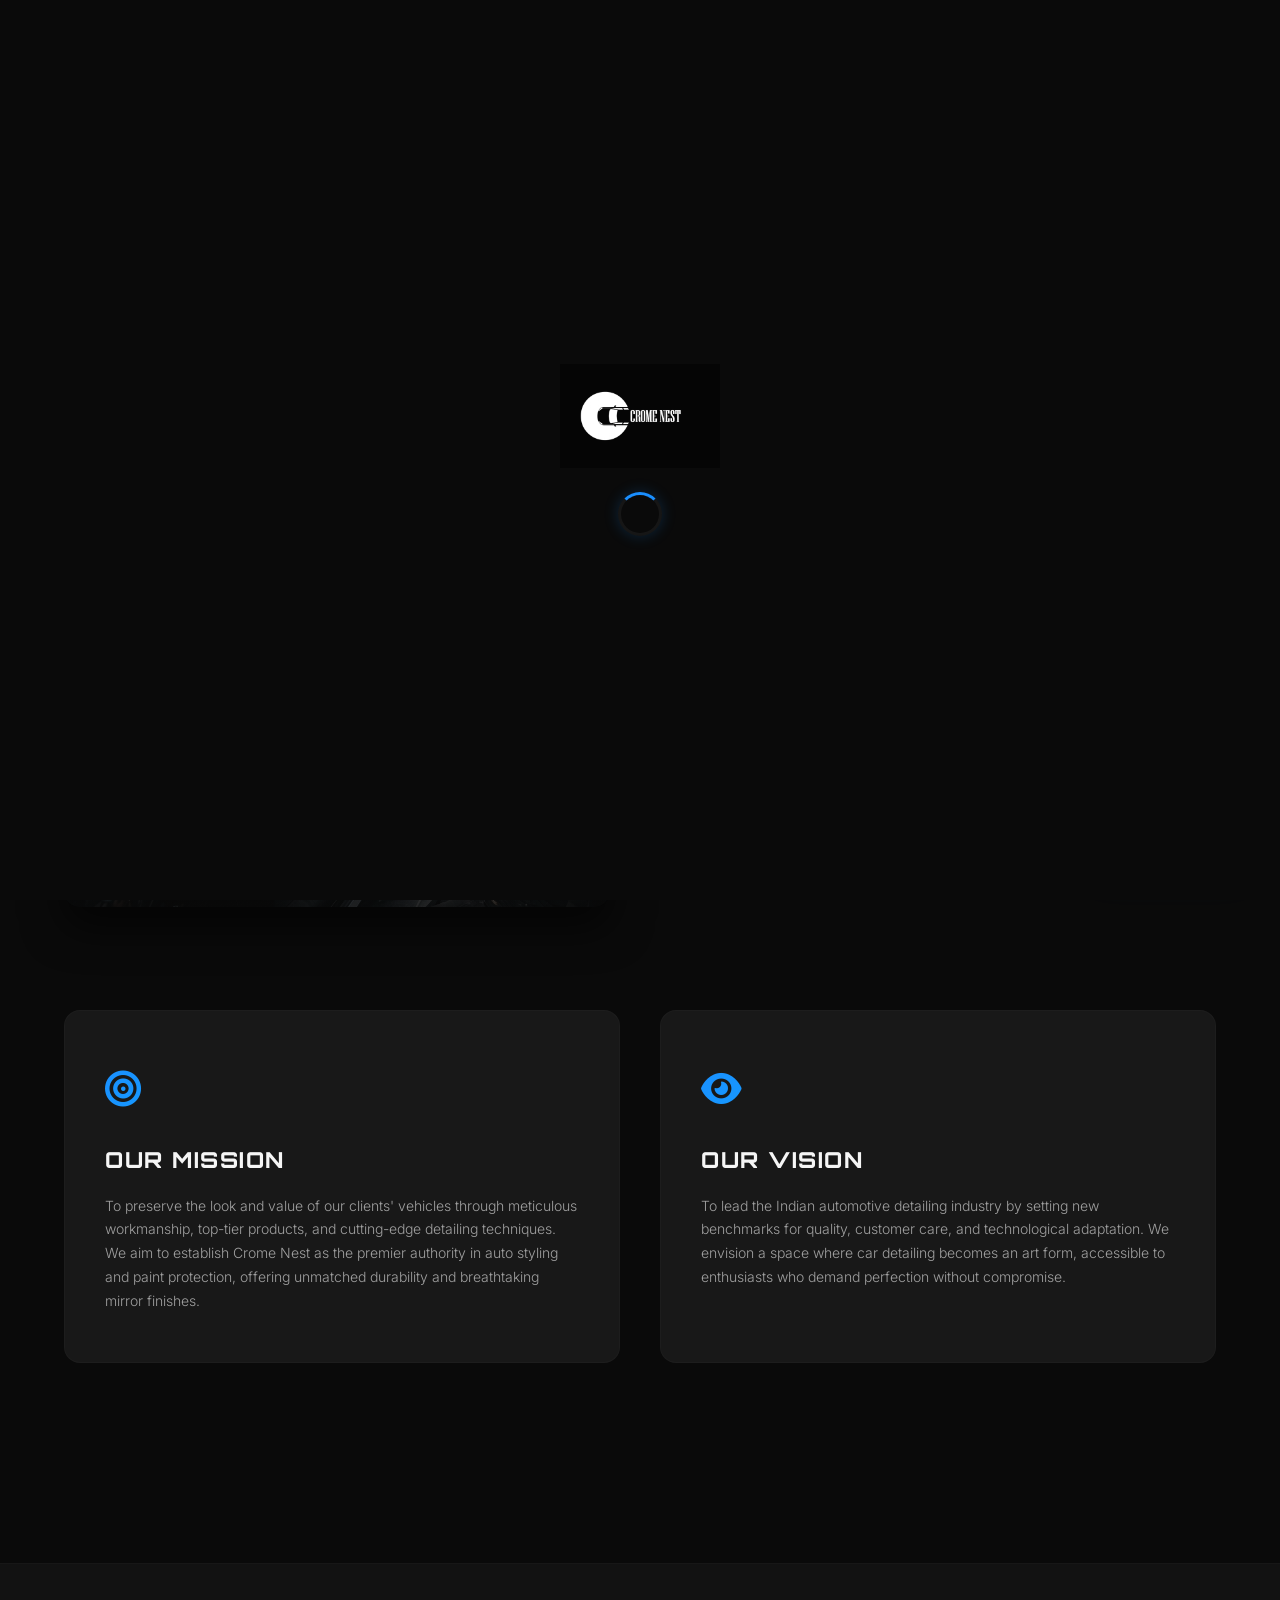
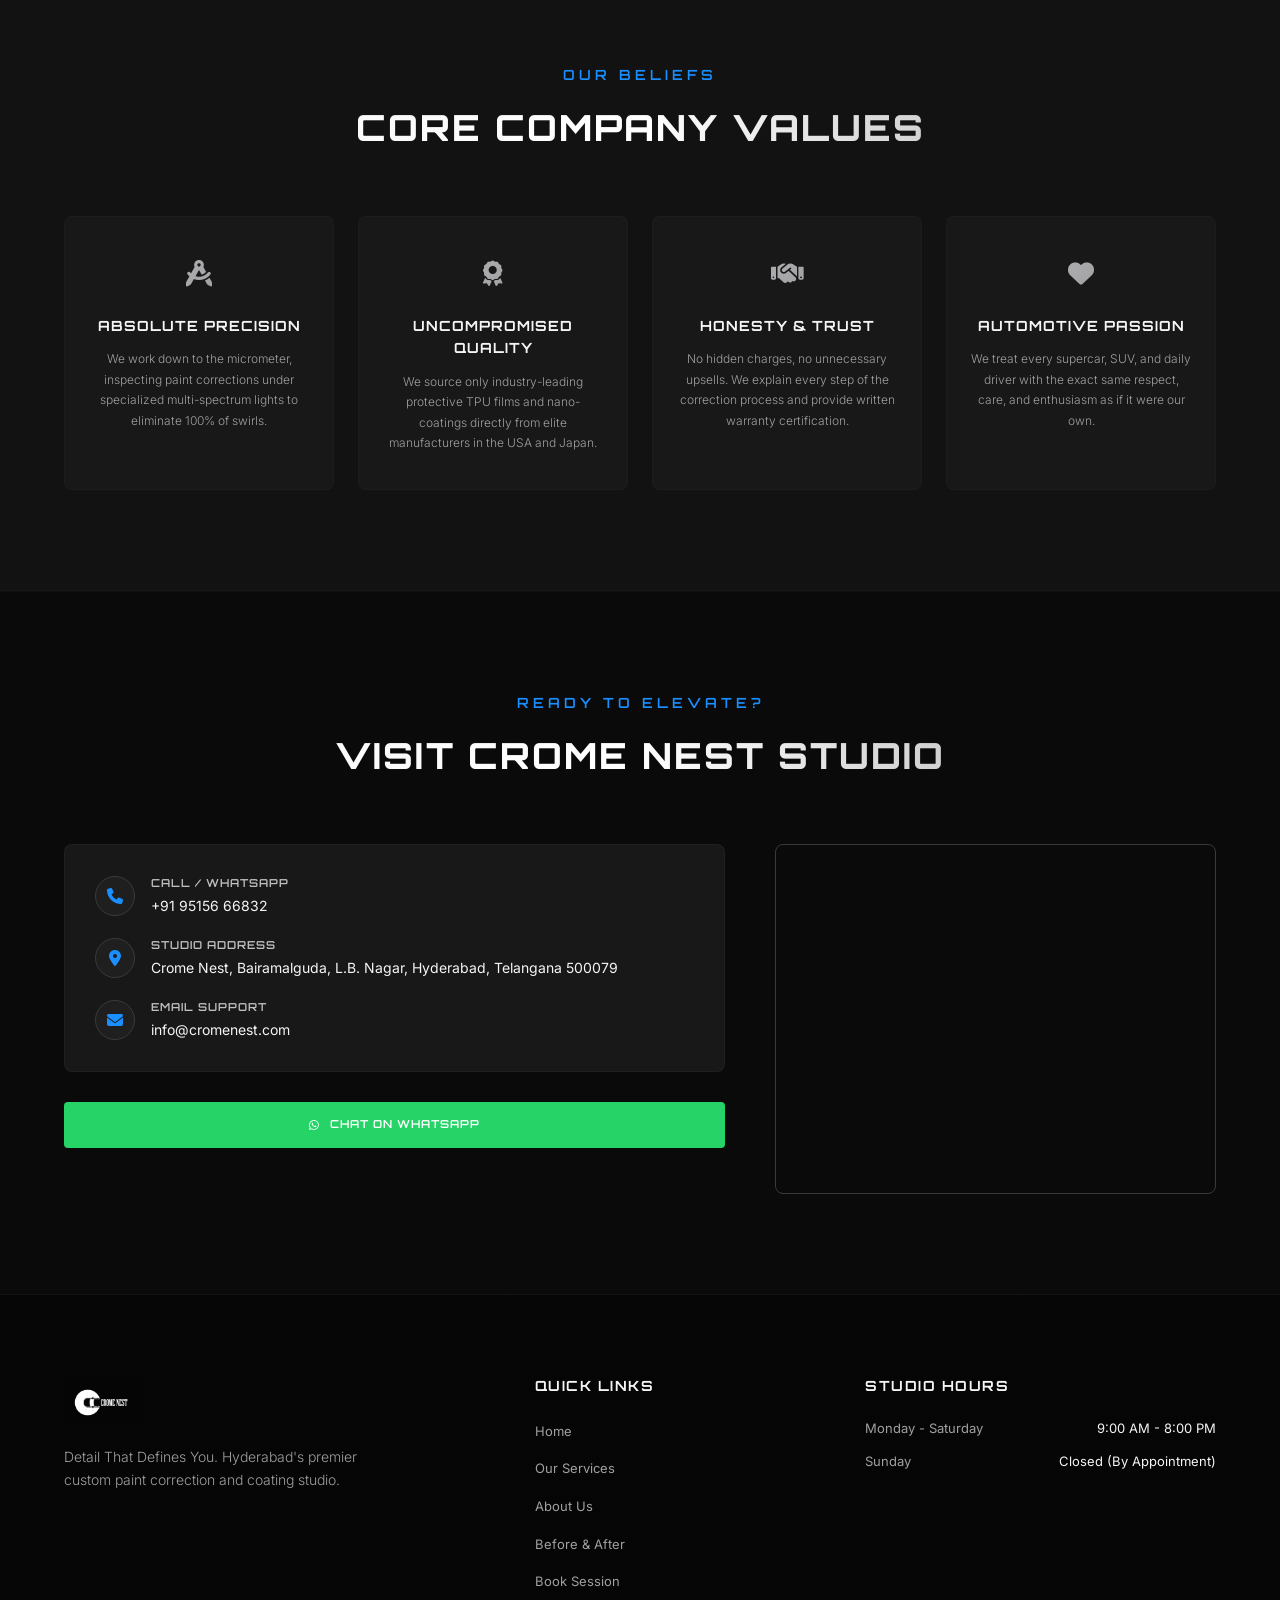
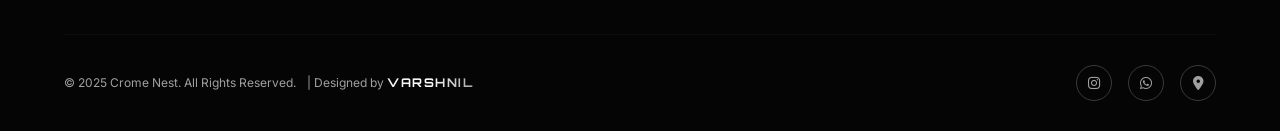
==== about.html @ 00850e5d "map: update studio address text and Google Maps embed iframe to Rams Foam Axe Auto Spa in L.B. Nagar" ====
<!DOCTYPE html>
<html lang="en">
<head>
    <meta charset="UTF-8">
    <meta name="viewport" content="width=device-width, initial-scale=1.0">
    <title>About Us | Crome Nest Hyderabad</title>
    <!-- Meta Description for SEO -->
    <meta name="description" content="Learn about Crome Nest, Hyderabad's premier luxury car detailing studio. Our mission, values, certified detailing team, and dedication to automotive care.">
    <meta name="keywords" content="about Crome Nest, luxury car detailing hyderabad, certified detailers, detailing studio hyderabad, mission and vision">
    <meta name="author" content="Crome Nest">
    
    <!-- FontAwesome for Premium Icons -->
    <link rel="stylesheet" href="https://cdnjs.cloudflare.com/ajax/libs/font-awesome/6.4.0/css/all.min.css">
    
    <!-- Stylesheet -->
    <link rel="stylesheet" href="style.css">
</head>
<body>

    <!-- --- PRELOADER --- -->
    <div id="preloader" role="status" aria-label="Loading Crome Nest Detailing">
        <div class="preloader-content">
            <img src="assets/logo.png" alt="Crome Nest Logo" class="preloader-logo">
            <div class="preloader-spinner"></div>
        </div>
    </div>

    <!-- --- STICKY HEADER / NAVBAR --- -->
    <header id="header" class="scrolled">
        <div class="container">
            <nav class="navbar" role="navigation" aria-label="Main Navigation">
                <a href="index.html" class="logo" id="logo-link">
                    <img src="assets/logo.png" alt="Crome Nest Premium Detailing Logo" class="logo-img">
                </a>
                
                <ul class="nav-links" id="nav-menu">
                    <li><a href="index.html">Home</a></li>
                    <li><a href="services.html">Services</a></li>
                    <li><a href="about.html" class="active">About Us</a></li>
                    <li><a href="index.html#transformations">Transformations</a></li>
                    <li><a href="index.html#contact">Contact</a></li>
                </ul>
                
                <div class="nav-cta">
                    <a href="index.html#contact" class="btn btn-primary" id="header-cta-btn">Book Now</a>
                </div>
                
                <button class="menu-btn" id="mobile-menu-btn" aria-label="Toggle Mobile Menu" aria-expanded="false">
                    <span></span>
                    <span></span>
                    <span></span>
                </button>
            </nav>
        </div>
    </header>

    <!-- --- SUBPAGE HERO --- -->
    <section class="subpage-hero" aria-label="About Us Header">
        <div class="container">
            <h1 class="section-title chrome-shimmer">About Crome Nest</h1>
            <div class="breadcrumb">
                <a href="index.html">Home</a>
                <span>/</span>
                <span>About Us</span>
            </div>
        </div>
    </section>

    <!-- --- DETAILED ABOUT SECTION --- -->
    <section class="about-detailed-section" aria-label="Company Background">
        <div class="container">
            
            <!-- Company Introduction -->
            <div class="why-us-grid" style="margin-bottom: 100px;">
                <div class="why-us-image-wrapper animate-element">
                    <div class="why-us-image" style="background-image: url('assets/why_us.png');"></div>
                </div>
                <div class="why-us-content animate-element delay-1">
                    <span class="section-subtitle">Who We Are</span>
                    <h2 class="chrome-shimmer" style="font-family: var(--font-heading); font-size: 28px; font-weight: 800; text-transform: uppercase; margin-bottom: 20px;">Redefining Automotive Shine</h2>
                    <p>Established in 2022 in Jubilee Hills, Hyderabad, Crome Nest was founded with a singular purpose: to bring world-class surface restoration and automotive protection to discerning car owners. We don't believe in standard commercial washing. For us, every vehicle represents a canvas that deserves precision correction, flawless finishes, and the absolute highest level of protection.</p>
                    <p>Whether you drive a daily luxury sedan, a high-torque performance sports car, or a classic utility truck, our certified detailers employ specialized tools, temperature-controlled clean rooms, and imported nano-compounds to elevate its aesthetics.</p>
                </div>
            </div>

            <!-- Mission & Vision -->
            <div class="about-mission-vision">
                <!-- Mission -->
                <div class="about-card animate-element">
                    <div class="about-card-icon"><i class="fa-solid fa-bullseye"></i></div>
                    <h3>Our Mission</h3>
                    <p>To preserve the look and value of our clients' vehicles through meticulous workmanship, top-tier products, and cutting-edge detailing techniques. We aim to establish Crome Nest as the premier authority in auto styling and paint protection, offering unmatched durability and breathtaking mirror finishes.</p>
                </div>

                <!-- Vision -->
                <div class="about-card animate-element delay-1">
                    <div class="about-card-icon"><i class="fa-solid fa-eye"></i></div>
                    <h3>Our Vision</h3>
                    <p>To lead the Indian automotive detailing industry by setting new benchmarks for quality, customer care, and technological adaptation. We envision a space where car detailing becomes an art form, accessible to enthusiasts who demand perfection without compromise.</p>
                </div>
            </div>

        </div>
    </section>

    <!-- --- COMPANY CORE VALUES --- -->
    <section class="about-values-section" aria-label="Our Core Values">
        <div class="container">
            <div class="section-title-wrapper animate-element">
                <span class="section-subtitle">Our Beliefs</span>
                <h2 class="section-title chrome-shimmer">Core Company Values</h2>
            </div>

            <div class="values-grid">
                <!-- Precision -->
                <div class="value-item animate-element">
                    <div class="value-icon"><i class="fa-solid fa-compass-drafting"></i></div>
                    <h4>Absolute Precision</h4>
                    <p>We work down to the micrometer, inspecting paint corrections under specialized multi-spectrum lights to eliminate 100% of swirls.</p>
                </div>

                <!-- Quality -->
                <div class="value-item animate-element delay-1">
                    <div class="value-icon"><i class="fa-solid fa-award"></i></div>
                    <h4>Uncompromised Quality</h4>
                    <p>We source only industry-leading protective TPU films and nano-coatings directly from elite manufacturers in the USA and Japan.</p>
                </div>

                <!-- Transparency -->
                <div class="value-item animate-element delay-2">
                    <div class="value-icon"><i class="fa-solid fa-handshake"></i></div>
                    <h4>Honesty & trust</h4>
                    <p>No hidden charges, no unnecessary upsells. We explain every step of the correction process and provide written warranty certification.</p>
                </div>

                <!-- Passion -->
                <div class="value-item animate-element delay-3">
                    <div class="value-icon"><i class="fa-solid fa-heart"></i></div>
                    <h4>Automotive Passion</h4>
                    <p>We treat every supercar, SUV, and daily driver with the exact same respect, care, and enthusiasm as if it were our own.</p>
                </div>
            </div>
        </div>
    </section>

    <!-- --- CONTACT / CTA SECTION --- -->
    <section class="contact" aria-label="Visit Our Studio" style="border-top: 1px solid rgba(255, 255, 255, 0.02);">
        <div class="container">
            <div class="section-title-wrapper animate-element">
                <span class="section-subtitle">Ready to Elevate?</span>
                <h2 class="section-title chrome-shimmer">Visit Crome Nest Studio</h2>
            </div>
            
            <div class="contact-grid">
                <!-- Contact Sidebar / Info -->
                <div class="contact-sidebar animate-element">
                    <div class="info-box">
                        <div class="info-item">
                            <div class="info-icon"><i class="fa-solid fa-phone"></i></div>
                            <div class="info-text">
                                <h5>Call / WhatsApp</h5>
                                <p><a href="tel:+919515666832">+91 95156 66832</a></p>
                            </div>
                        </div>
                        <div class="info-item">
                            <div class="info-icon"><i class="fa-solid fa-location-dot"></i></div>
                            <div class="info-text">
                                <h5>Studio Address</h5>
                                <p>Crome Nest, Bairamalguda, L.B. Nagar, Hyderabad, Telangana 500079</p>
                            </div>
                        </div>
                        <div class="info-item">
                            <div class="info-icon"><i class="fa-solid fa-envelope"></i></div>
                            <div class="info-text">
                                <h5>Email Support</h5>
                                <p><a href="mailto:info@cromenest.com">info@cromenest.com</a></p>
                            </div>
                        </div>
                    </div>
                    
                    <div class="social-cta-box">
                        <a href="https://wa.me/919515666832?text=Hi%20Crome%20Nest%2C%20I'd%20like%20to%20learn%20more%20about%20your%20services." target="_blank" class="social-cta-btn btn-whatsapp" id="whatsapp-btn-about">
                            <i class="fa-brands fa-whatsapp"></i> Chat on WhatsApp
                        </a>
                    </div>
                </div>

                <!-- Google Maps IFrame -->
                <div class="map-container animate-element delay-1" style="height: 350px;">
                    <!-- Embedded map centered on RAMS FOAM AXE AUTO SPA L.B. Nagar -->
                    <iframe 
                        src="https://www.google.com/maps/embed?pb=!1m18!1m12!1m3!1d3808.0062402120025!2d78.540291!3d17.3433738!2m3!1f0!2f0!3f0!3m2!1i1024!2i768!4f13.1!3m3!1m2!1s0x3bcb99d07e57f099%3A0x7124b84f3d2bf487!2sRAMS%20FOAM%20AXE%20AUTO%20SPA!5e0!3m2!1sen!2sin!4v1780948240000!5m2!1sen!2sin" 
                        allowfullscreen="" 
                        loading="lazy" 
                        referrerpolicy="no-referrer-when-downgrade"
                        title="Crome Nest Studio Map Location"
                        id="google-maps-embed-about"
                        style="width: 100%; height: 100%; border: none;">
                    </iframe>
                </div>
            </div>
        </div>
    </section>

    <!-- --- FOOTER --- -->
    <footer>
        <div class="container">
            <div class="footer-grid">
                <div class="footer-about animate-element">
                    <a href="index.html" class="logo">
                        <img src="assets/logo.png" alt="Crome Nest Logo" class="logo-img">
                    </a>
                    <p class="tagline">Detail That Defines You. Hyderabad's premier custom paint correction and coating studio.</p>
                </div>
                
                <div class="footer-links animate-element delay-1">
                    <h4>Quick Links</h4>
                    <ul>
                        <li><a href="index.html">Home</a></li>
                        <li><a href="services.html">Our Services</a></li>
                        <li><a href="about.html">About Us</a></li>
                        <li><a href="index.html#transformations">Before & After</a></li>
                        <li><a href="index.html#contact">Book Session</a></li>
                    </ul>
                </div>
                
                <div class="footer-hours animate-element delay-2">
                    <h4>Studio Hours</h4>
                    <ul>
                        <li>Monday - Saturday <span>9:00 AM - 8:00 PM</span></li>
                        <li>Sunday <span>Closed (By Appointment)</span></li>
                    </ul>
                </div>
            </div>
            
            <div class="footer-bottom">
                <p>&copy; 2025 Crome Nest. All Rights Reserved. <span class="designer-credit">| Designed by <span class="chrome-shimmer design-name">Varshnil</span></span></p>
                <div class="footer-socials">
                    <a href="https://www.instagram.com/cromenesthyd/" class="social-icon" aria-label="Follow us on Instagram" target="_blank"><i class="fa-brands fa-instagram"></i></a>
                    <a href="https://wa.me/919515666832" class="social-icon" aria-label="Message us on WhatsApp" target="_blank"><i class="fa-brands fa-whatsapp"></i></a>
                    <a href="https://maps.google.com" class="social-icon" aria-label="Find us on Google Maps" target="_blank"><i class="fa-solid fa-location-dot"></i></a>
                </div>
            </div>
        </div>
    </footer>

    <!-- --- FLOATING ACTION BUTTONS --- -->
    <div class="floating-actions" role="complementary" aria-label="Quick Contacts">
        <a href="https://www.instagram.com/cromenesthyd/" target="_blank" class="floating-action-btn floating-instagram" aria-label="Follow us on Instagram">
            <i class="fa-brands fa-instagram"></i>
        </a>
        <a href="https://wa.me/919515666832?text=Hi%20Crome%20Nest%2C%20I'd%20like%20to%20book%20a%20detailing%20session%20for%20my%20car." target="_blank" class="floating-action-btn floating-whatsapp" aria-label="Chat with us on WhatsApp">
            <i class="fa-brands fa-whatsapp"></i>
        </a>
        <a href="index.html#contact" class="floating-action-btn floating-book-now" aria-label="Book Detailing Session">
            <i class="fa-solid fa-calendar-check"></i> <span>Book Now</span>
        </a>
    </div>

    <!-- Script file -->
    <script src="main.js"></script>
</body>
</html>
---- style.css ----
@import url('https://fonts.googleapis.com/css2?family=Exo+2:ital,wght@0,300;0,400;0,600;0,800;1,400&family=Inter:wght@300;400;500;600;700&family=Orbitron:wght@400;600;800;900&display=swap');

/* --- DESIGN SYSTEM VARIABLES --- */
:root {
    --bg-primary: #0A0A0A;
    --bg-secondary: #121212;
    --bg-card: #181818;
    --bg-nav: rgba(10, 10, 10, 0.85);
    
    --chrome-light: #F5F5F5;
    --chrome-silver: #C0C0C0;
    --chrome-mid: #8E8E93;
    --chrome-dark: #3A3A3C;
    
    --accent-blue: #1A8FFF;
    --accent-blue-glow: rgba(26, 143, 255, 0.4);
    
    --text-primary: #F5F5F5;
    --text-secondary: #A0A0A0;
    --text-dark: #1A1A1A;
    
    --font-heading: 'Orbitron', 'Exo 2', sans-serif;
    --font-body: 'Inter', sans-serif;
    
    --transition-smooth: all 0.4s cubic-bezier(0.16, 1, 0.3, 1);
    --border-radius-sm: 4px;
    --border-radius-md: 8px;
    --border-radius-lg: 16px;
}

/* --- RESET & BASE STYLES --- */
* {
    margin: 0;
    padding: 0;
    box-sizing: border-box;
    scroll-behavior: smooth;
}

body {
    background-color: var(--bg-primary);
    color: var(--text-primary);
    font-family: var(--font-body);
    line-height: 1.6;
    overflow-x: hidden;
}

/* Custom Scrollbar */
::-webkit-scrollbar {
    width: 8px;
}
::-webkit-scrollbar-track {
    background: var(--bg-primary);
}
::-webkit-scrollbar-thumb {
    background: linear-gradient(180deg, var(--chrome-dark) 0%, var(--chrome-silver) 100%);
    border-radius: var(--border-radius-sm);
}
::-webkit-scrollbar-thumb:hover {
    background: var(--accent-blue);
}

a {
    text-decoration: none;
    color: inherit;
    transition: var(--transition-smooth);
}

ul {
    list-style: none;
}

img {
    max-width: 100%;
    height: auto;
    display: block;
}

/* --- UTILITIES & COMMON STYLES --- */
.container {
    width: 100%;
    max-width: 1200px;
    margin: 0 auto;
    padding: 0 24px;
}

section {
    padding: 100px 0;
    position: relative;
}

.section-title-wrapper {
    text-align: center;
    margin-bottom: 60px;
}

.section-subtitle {
    font-family: var(--font-heading);
    color: var(--accent-blue);
    text-transform: uppercase;
    font-size: 14px;
    letter-spacing: 4px;
    font-weight: 600;
    margin-bottom: 12px;
    display: block;
}

.section-title {
    font-family: var(--font-heading);
    font-size: 36px;
    font-weight: 800;
    letter-spacing: 2px;
    text-transform: uppercase;
}

/* Metallic Chrome Shimmer Effect */
.chrome-shimmer {
    background: linear-gradient(
        to right,
        #f5f5f5 0%,
        #ffffff 25%,
        #a6a6a6 50%,
        #ffffff 75%,
        #f5f5f5 100%
    );
    background-size: 200% auto;
    -webkit-background-clip: text;
    -webkit-text-fill-color: transparent;
    animation: shimmer 6s linear infinite;
}

@keyframes shimmer {
    0% { background-position: 0% center; }
    100% { background-position: 200% center; }
}

/* Button Component */
.btn {
    display: inline-flex;
    align-items: center;
    justify-content: center;
    padding: 14px 28px;
    font-family: var(--font-heading);
    font-size: 13px;
    font-weight: 600;
    letter-spacing: 2px;
    text-transform: uppercase;
    border-radius: var(--border-radius-sm);
    cursor: pointer;
    transition: var(--transition-smooth);
    position: relative;
    overflow: hidden;
}

.btn-primary {
    background: linear-gradient(135deg, #E8E8E8 0%, #C0C0C0 50%, #A3A3A3 100%);
    color: var(--text-dark);
    border: none;
    box-shadow: 0 4px 15px rgba(255, 255, 255, 0.1);
}

.btn-primary::before {
    content: '';
    position: absolute;
    top: 0;
    left: -100%;
    width: 100%;
    height: 100%;
    background: linear-gradient(90deg, transparent, rgba(255, 255, 255, 0.5), transparent);
    transition: 0.5s;
}

.btn-primary:hover::before {
    left: 100%;
}

.btn-primary:hover {
    background: linear-gradient(135deg, #ffffff 0%, #E8E8E8 50%, #C0C0C0 100%);
    box-shadow: 0 0 20px var(--accent-blue-glow);
    color: var(--text-dark);
    transform: translateY(-2px);
}

.btn-outline {
    background: transparent;
    color: var(--text-primary);
    border: 1px solid var(--chrome-silver);
}

.btn-outline:hover {
    border-color: var(--accent-blue);
    background: rgba(26, 143, 255, 0.05);
    box-shadow: 0 0 15px var(--accent-blue-glow);
    transform: translateY(-2px);
}

/* --- STICKY HEADER & NAVBAR --- */
header {
    position: fixed;
    top: 0;
    left: 0;
    width: 100%;
    z-index: 1000;
    transition: var(--transition-smooth);
    background: transparent;
    border-bottom: 1px solid transparent;
}

header.scrolled {
    background: var(--bg-nav);
    backdrop-filter: blur(10px);
    -webkit-backdrop-filter: blur(10px);
    border-bottom: 1px solid rgba(255, 255, 255, 0.05);
    padding: 10px 0;
}

.navbar {
    display: flex;
    justify-content: space-between;
    align-items: center;
    padding: 20px 0;
    transition: var(--transition-smooth);
}

header.scrolled .navbar {
    padding: 10px 0;
}

.logo {
    font-family: var(--font-heading);
    font-size: 24px;
    font-weight: 900;
    letter-spacing: 3px;
    display: flex;
    align-items: center;
    gap: 8px;
}

.logo i {
    font-size: 20px;
    background: linear-gradient(135deg, #E8E8E8 0%, #C0C0C0 100%);
    -webkit-background-clip: text;
    -webkit-text-fill-color: transparent;
}

.logo-img {
    height: 55px;
    width: auto;
    filter: invert(1); /* Invert black logo to white/silver */
    transition: var(--transition-smooth);
    display: inline-block;
    vertical-align: middle;
}

header.scrolled .logo-img {
    height: 44px; /* Slightly smaller when navigation bar is scrolled */
}

.logo:hover .logo-img {
    filter: invert(1) drop-shadow(0 0 10px rgba(26, 143, 255, 0.6));
}

.nav-links {
    display: flex;
    gap: 32px;
}

.nav-links a {
    font-family: var(--font-heading);
    font-size: 12px;
    font-weight: 600;
    letter-spacing: 1.5px;
    text-transform: uppercase;
    color: var(--text-secondary);
    position: relative;
    padding: 8px 0;
}

.nav-links a::after {
    content: '';
    position: absolute;
    bottom: 0;
    left: 0;
    width: 0;
    height: 1px;
    background-color: var(--accent-blue);
    transition: var(--transition-smooth);
}

.nav-links a:hover {
    color: var(--text-primary);
}

.nav-links a:hover::after,
.nav-links a.active::after {
    width: 100%;
}

.nav-links a.active {
    color: var(--text-primary);
}

.nav-cta .btn {
    padding: 10px 20px;
    font-size: 11px;
}

/* Hamburger menu */
.menu-btn {
    display: none;
    flex-direction: column;
    gap: 6px;
    cursor: pointer;
    background: none;
    border: none;
    z-index: 1001;
}

.menu-btn span {
    display: block;
    width: 25px;
    height: 2px;
    background-color: var(--text-primary);
    transition: var(--transition-smooth);
}

/* --- HERO SECTION --- */
.hero {
    height: 100vh;
    min-height: 700px;
    display: flex;
    align-items: center;
    position: relative;
    overflow: hidden;
    background: radial-gradient(circle at center, rgba(10,10,10,0.6) 0%, rgba(10,10,10,0.95) 100%);
}

.hero-background-image {
    position: absolute;
    top: 0;
    left: 0;
    width: 100%;
    height: 100%;
    background-image: url('assets/hero_bg.png');
    background-size: cover;
    background-position: center;
    background-attachment: fixed;
    z-index: -2;
    filter: brightness(0.35) contrast(1.15) blur(1px);
    transform: scale(1.05);
    animation: zoomOut 20s ease-out forwards;
}

@keyframes zoomOut {
    to { transform: scale(1); }
}

.hero-canvas {
    position: absolute;
    top: 0;
    left: 0;
    width: 100%;
    height: 100%;
    z-index: -1;
    pointer-events: none;
}

.hero-content {
    max-width: 800px;
    position: relative;
    z-index: 10;
}

.hero-badge {
    display: inline-flex;
    align-items: center;
    gap: 8px;
    background: rgba(255, 255, 255, 0.05);
    border: 1px solid rgba(255, 255, 255, 0.1);
    padding: 8px 16px;
    border-radius: 50px;
    font-family: var(--font-heading);
    font-size: 11px;
    font-weight: 600;
    letter-spacing: 2px;
    text-transform: uppercase;
    margin-bottom: 24px;
    color: var(--chrome-silver);
    backdrop-filter: blur(5px);
    -webkit-backdrop-filter: blur(5px);
}

.hero-badge i {
    color: var(--accent-blue);
}

.hero-title {
    font-family: var(--font-heading);
    font-size: 64px;
    font-weight: 900;
    line-height: 1.1;
    letter-spacing: 2px;
    text-transform: uppercase;
    margin-bottom: 24px;
}

.hero-subtitle {
    font-size: 18px;
    color: var(--text-secondary);
    margin-bottom: 40px;
    font-weight: 300;
    max-width: 600px;
}

.hero-actions {
    display: flex;
    gap: 16px;
}

/* --- STATS / TRUST BAR --- */
.stats-bar {
    background-color: #050505;
    border-top: 1px solid rgba(255, 255, 255, 0.03);
    border-bottom: 1px solid rgba(255, 255, 255, 0.03);
    padding: 30px 0;
}

.stats-grid {
    display: grid;
    grid-template-columns: repeat(4, 1fr);
    align-items: center;
}

.stat-item {
    text-align: center;
    position: relative;
}

.stat-item:not(:last-child)::after {
    content: '';
    position: absolute;
    right: 0;
    top: 15%;
    height: 70%;
    width: 1px;
    background: linear-gradient(to bottom, transparent, var(--chrome-dark), transparent);
}

.stat-value {
    font-family: var(--font-heading);
    font-size: 32px;
    font-weight: 800;
    color: var(--text-primary);
    margin-bottom: 4px;
    display: block;
}

.stat-value.chrome-shimmer {
    background-size: 100% auto;
}

.stat-label {
    font-family: var(--font-heading);
    font-size: 11px;
    color: var(--text-secondary);
    text-transform: uppercase;
    letter-spacing: 1.5px;
}

/* --- BRANDS & PARTNERS SECTION --- */
.brands-section {
    background-color: #080808;
    padding: 60px 0;
    border-top: 1px solid rgba(255, 255, 255, 0.02);
    border-bottom: 1px solid rgba(255, 255, 255, 0.02);
    overflow: hidden;
}

.brands-wrapper {
    margin-bottom: 40px;
    text-align: center;
}

.brands-wrapper:last-child {
    margin-bottom: 0;
}

.brands-wrapper .section-subtitle {
    margin-bottom: 8px;
    letter-spacing: 3px;
    font-size: 11px;
}

.brands-title {
    font-family: var(--font-heading);
    font-size: 14px;
    font-weight: 600;
    letter-spacing: 2px;
    text-transform: uppercase;
    color: var(--chrome-silver);
    margin-bottom: 24px;
    opacity: 0.8;
}

.marquee-container {
    width: 100%;
    overflow: hidden;
    position: relative;
    display: flex;
}

.marquee-container::before,
.marquee-container::after {
    content: '';
    position: absolute;
    top: 0;
    width: 100px;
    height: 100%;
    z-index: 2;
    pointer-events: none;
}

.marquee-container::before {
    left: 0;
    background: linear-gradient(to right, #080808, transparent);
}

.marquee-container::after {
    right: 0;
    background: linear-gradient(to left, #080808, transparent);
}

.marquee-content {
    display: flex;
    gap: 60px;
    width: max-content;
    animation: marquee 25s linear infinite;
}

.marquee-reverse {
    animation: marquee-reverse 25s linear infinite;
}

.brand-logo {
    flex-shrink: 0;
    display: flex;
    align-items: center;
    justify-content: center;
    min-width: 180px;
}

.brand-name {
    font-family: var(--font-heading);
    font-size: 18px;
    font-weight: 900;
    letter-spacing: 3px;
    color: var(--chrome-mid);
    opacity: 0.35;
    transition: var(--transition-smooth);
    cursor: default;
}

.brand-logo:hover .brand-name {
    opacity: 1;
    color: var(--chrome-light);
    text-shadow: 0 0 10px rgba(255, 255, 255, 0.2);
}

.partner-name {
    font-family: var(--font-heading);
    font-size: 18px;
    font-weight: 800;
    letter-spacing: 2px;
    color: var(--chrome-mid);
    opacity: 0.35;
    transition: var(--transition-smooth);
    cursor: default;
}

.brand-logo:hover .partner-name {
    opacity: 1;
}

.partner-name.xpel:hover {
    color: #FFF;
    font-style: italic;
    text-shadow: 0 0 10px rgba(255, 255, 255, 0.3);
}

.partner-name.gtechniq:hover {
    color: #E60012;
    text-shadow: 0 0 10px rgba(230, 0, 18, 0.3);
}

.partner-name.rupes:hover {
    color: #007CC3;
    text-shadow: 0 0 10px rgba(0, 124, 195, 0.3);
}

.partner-name.carpro:hover {
    color: #00C6FF;
    text-shadow: 0 0 10px rgba(0, 198, 255, 0.3);
}

.partner-name.meguiars:hover {
    color: #FFCC00;
    text-shadow: 0 0 10px rgba(255, 204, 0, 0.3);
}

.partner-name.kochchemie:hover {
    color: #E8E8E8;
    text-shadow: 0 0 10px rgba(255, 255, 255, 0.2);
}

@keyframes marquee {
    0% { transform: translateX(0); }
    100% { transform: translateX(-50%); }
}

@keyframes marquee-reverse {
    0% { transform: translateX(-50%); }
    100% { transform: translateX(0); }
}

/* --- SERVICES SECTION --- */
.services {
    background-color: var(--bg-primary);
}

.services-grid {
    display: grid;
    grid-template-columns: repeat(3, 1fr);
    gap: 30px;
}

.service-card {
    background: var(--bg-card);
    border: 1px solid rgba(255, 255, 255, 0.03);
    border-radius: var(--border-radius-md);
    padding: 40px 30px;
    transition: var(--transition-smooth);
    display: flex;
    flex-direction: column;
    position: relative;
    overflow: hidden;
}

.service-card-bg {
    position: absolute;
    top: 0;
    left: 0;
    width: 100%;
    height: 100%;
    background-size: cover;
    background-position: center;
    opacity: 0.03;
    z-index: 1;
    transition: var(--transition-smooth);
    filter: grayscale(1);
}

.service-card:hover .service-card-bg {
    opacity: 0.15;
    transform: scale(1.08);
}

.service-icon {
    font-size: 36px;
    margin-bottom: 24px;
    background: linear-gradient(135deg, var(--chrome-silver) 0%, var(--chrome-mid) 100%);
    -webkit-background-clip: text;
    -webkit-text-fill-color: transparent;
    transition: var(--transition-smooth);
    z-index: 2;
}

.service-card:hover .service-icon {
    background: linear-gradient(135deg, var(--accent-blue) 0%, #00C6FF 100%);
    -webkit-background-clip: text;
    -webkit-text-fill-color: transparent;
    transform: scale(1.1);
}

.service-title {
    font-family: var(--font-heading);
    font-size: 20px;
    font-weight: 700;
    margin-bottom: 16px;
    text-transform: uppercase;
    letter-spacing: 1px;
    z-index: 2;
}

.service-desc {
    color: var(--text-secondary);
    font-size: 14px;
    font-weight: 300;
    margin-bottom: 24px;
    flex-grow: 1;
    z-index: 2;
}

.service-link {
    font-family: var(--font-heading);
    font-size: 11px;
    text-transform: uppercase;
    letter-spacing: 2px;
    color: var(--chrome-silver);
    display: inline-flex;
    align-items: center;
    gap: 8px;
    font-weight: 600;
    z-index: 2;
}

.service-link i {
    font-size: 10px;
    transition: var(--transition-smooth);
}

.service-card:hover {
    transform: translateY(-5px);
    border-color: rgba(26, 143, 255, 0.4);
    box-shadow: 0 10px 30px rgba(0, 0, 0, 0.5), 0 0 20px rgba(26, 143, 255, 0.15);
}

.service-card:hover .service-link {
    color: var(--accent-blue);
}

.service-card:hover .service-link i {
    transform: translateX(4px);
}

/* --- WHY CHOOSE US --- */
.why-us {
    background-color: var(--bg-secondary);
}

.why-us-grid {
    display: grid;
    grid-template-columns: repeat(2, 1fr);
    gap: 60px;
    align-items: center;
}

.why-us-image-wrapper {
    position: relative;
    border-radius: var(--border-radius-lg);
    overflow: hidden;
    box-shadow: 0 20px 40px rgba(0, 0, 0, 0.6);
}

.why-us-image-wrapper::before {
    content: '';
    position: absolute;
    top: 0;
    left: 0;
    width: 100%;
    height: 100%;
    background: linear-gradient(to bottom, transparent, rgba(10, 10, 10, 0.8));
    z-index: 1;
}

.why-us-image {
    transition: var(--transition-smooth);
    background-image: url('assets/why_us.png');
    background-size: cover;
    background-position: center;
    aspect-ratio: 4/3;
    width: 100%;
}

.why-us-image-wrapper:hover .why-us-image {
    transform: scale(1.03);
}

.why-us-content h3 {
    font-family: var(--font-heading);
    font-size: 28px;
    font-weight: 800;
    text-transform: uppercase;
    letter-spacing: 1px;
    margin-bottom: 24px;
}

.why-us-content p {
    color: var(--text-secondary);
    margin-bottom: 30px;
}

.why-us-list {
    display: flex;
    flex-direction: column;
    gap: 20px;
}

.why-us-item {
    display: flex;
    align-items: flex-start;
    gap: 16px;
}

.why-us-icon {
    width: 24px;
    height: 24px;
    background: linear-gradient(135deg, #E8E8E8 0%, #C0C0C0 100%);
    border-radius: 50%;
    display: flex;
    align-items: center;
    justify-content: center;
    color: var(--bg-primary);
    font-size: 11px;
    font-weight: bold;
    flex-shrink: 0;
    margin-top: 3px;
    box-shadow: 0 0 10px rgba(255, 255, 255, 0.1);
}

.why-us-text h4 {
    font-family: var(--font-heading);
    font-size: 15px;
    font-weight: 700;
    text-transform: uppercase;
    letter-spacing: 1px;
    margin-bottom: 4px;
    color: var(--text-primary);
}

.why-us-text p {
    font-size: 14px;
    color: var(--text-secondary);
    margin-bottom: 0;
}

/* --- TRANSFORMATIONS (BEFORE / AFTER) --- */
.transformations {
    background-color: var(--bg-primary);
}

.slider-container {
    width: 100%;
    max-width: 900px;
    margin: 0 auto;
    aspect-ratio: 16/9;
    position: relative;
    overflow: hidden;
    border-radius: var(--border-radius-lg);
    box-shadow: 0 20px 50px rgba(0,0,0,0.8), 0 0 30px rgba(255, 255, 255, 0.02);
    border: 1px solid rgba(255, 255, 255, 0.05);
}

.slider-image {
    position: absolute;
    top: 0;
    left: 0;
    width: 100%;
    height: 100%;
    object-fit: cover;
    pointer-events: none;
}

.image-before {
    z-index: 1;
}

.image-after {
    z-index: 2;
    clip-path: polygon(0 0, 50% 0, 50% 100%, 0 100%);
}

.slider-bar {
    position: absolute;
    top: 0;
    bottom: 0;
    left: 50%;
    width: 3px;
    background: linear-gradient(180deg, #E8E8E8 0%, #C0C0C0 100%);
    box-shadow: 0 0 10px rgba(0, 0, 0, 0.5), 0 0 8px var(--accent-blue);
    z-index: 3;
    cursor: ew-resize;
    transform: translateX(-50%);
}

.slider-button {
    position: absolute;
    top: 50%;
    left: 50%;
    width: 44px;
    height: 44px;
    background: linear-gradient(135deg, #ffffff 0%, #C0C0C0 100%);
    border: 3px solid #0A0A0A;
    border-radius: 50%;
    transform: translate(-50%, -50%);
    display: flex;
    justify-content: space-between;
    align-items: center;
    padding: 0 8px;
    color: var(--bg-primary);
    font-size: 12px;
    cursor: ew-resize;
    box-shadow: 0 0 15px rgba(0,0,0,0.5);
    transition: transform 0.1s ease-out;
}

.slider-bar:hover .slider-button,
.slider-container:hover .slider-button {
    transform: translate(-50%, -50%) scale(1.1);
    box-shadow: 0 0 20px rgba(26, 143, 255, 0.4);
}

.slider-label {
    position: absolute;
    bottom: 20px;
    padding: 6px 12px;
    font-family: var(--font-heading);
    font-size: 11px;
    font-weight: 600;
    letter-spacing: 1.5px;
    text-transform: uppercase;
    background: rgba(10, 10, 10, 0.7);
    border: 1px solid rgba(255, 255, 255, 0.1);
    backdrop-filter: blur(5px);
    -webkit-backdrop-filter: blur(5px);
    z-index: 3;
    pointer-events: none;
}

.label-before {
    left: 20px;
    color: #FF6B6B;
}

.label-after {
    right: 20px;
    color: var(--accent-blue);
}

/* Range input cover (invisible overlay to handle mouse/touch interactions cleanly) */
.slider-input {
    position: absolute;
    top: 0;
    left: 0;
    width: 100%;
    height: 100%;
    opacity: 0;
    z-index: 4;
    cursor: ew-resize;
}

/* --- TESTIMONIALS SECTION --- */
.testimonials {
    background-color: var(--bg-secondary);
}

.testimonials-grid {
    display: grid;
    grid-template-columns: repeat(3, 1fr);
    gap: 30px;
}

.testimonial-card {
    background: var(--bg-card);
    border: 1px solid rgba(255, 255, 255, 0.02);
    border-radius: var(--border-radius-md);
    padding: 40px 30px;
    transition: var(--transition-smooth);
    position: relative;
}

.testimonial-card:hover {
    border-color: rgba(255, 255, 255, 0.1);
    transform: translateY(-5px);
    box-shadow: 0 15px 30px rgba(0, 0, 0, 0.4);
}

.testimonial-stars {
    color: #FFD700;
    margin-bottom: 20px;
    font-size: 14px;
}

.testimonial-text {
    color: var(--text-secondary);
    font-size: 14px;
    line-height: 1.7;
    margin-bottom: 30px;
    font-style: italic;
    position: relative;
}

.testimonial-text::before {
    content: '"';
    position: absolute;
    top: -20px;
    left: -10px;
    font-size: 60px;
    font-family: serif;
    color: rgba(255, 255, 255, 0.05);
}

.testimonial-author {
    display: flex;
    align-items: center;
    gap: 16px;
}

.author-avatar {
    width: 50px;
    height: 50px;
    border-radius: 50%;
    background: linear-gradient(135deg, var(--chrome-silver) 0%, var(--chrome-dark) 100%);
    display: flex;
    align-items: center;
    justify-content: center;
    font-family: var(--font-heading);
    color: var(--text-primary);
    font-weight: 700;
    box-shadow: 0 0 10px rgba(0,0,0,0.3);
}

.author-info h4 {
    font-family: var(--font-heading);
    font-size: 13px;
    font-weight: 700;
    letter-spacing: 1px;
    text-transform: uppercase;
    color: var(--text-primary);
    margin-bottom: 2px;
}

.author-info span {
    font-size: 11px;
    color: var(--accent-blue);
    text-transform: uppercase;
    letter-spacing: 1px;
}

/* --- BOOKING & CONTACT --- */
.contact {
    background-color: var(--bg-primary);
}

.contact-grid {
    display: grid;
    grid-template-columns: 1.2fr 0.8fr;
    gap: 50px;
}

/* Booking Form */
.booking-card {
    background: var(--bg-card);
    border: 1px solid rgba(255, 255, 255, 0.03);
    border-radius: var(--border-radius-lg);
    padding: 40px;
    box-shadow: 0 15px 30px rgba(0, 0, 0, 0.4);
}

.booking-card h3 {
    font-family: var(--font-heading);
    font-size: 22px;
    font-weight: 700;
    text-transform: uppercase;
    letter-spacing: 1px;
    margin-bottom: 30px;
}

.form-grid {
    display: grid;
    grid-template-columns: repeat(2, 1fr);
    gap: 24px;
    margin-bottom: 30px;
}

.form-group {
    display: flex;
    flex-direction: column;
    gap: 8px;
}

.form-group.full-width {
    grid-column: span 2;
}

.form-group label {
    font-family: var(--font-heading);
    font-size: 11px;
    font-weight: 600;
    letter-spacing: 1px;
    text-transform: uppercase;
    color: var(--chrome-silver);
}

.form-group input,
.form-group select {
    background: #0D0D0D;
    border: 1px solid var(--chrome-dark);
    padding: 14px 16px;
    font-family: var(--font-body);
    font-size: 14px;
    color: var(--text-primary);
    border-radius: var(--border-radius-sm);
    outline: none;
    transition: var(--transition-smooth);
}

.form-group input:focus,
.form-group select:focus {
    border-color: var(--accent-blue);
    box-shadow: 0 0 10px rgba(26, 143, 255, 0.15);
}

/* Custom styling for select option dropdown */
.form-group select option {
    background: var(--bg-card);
    color: var(--text-primary);
}

.booking-card .btn {
    width: 100%;
}

/* Contact Info & Map */
.contact-sidebar {
    display: flex;
    flex-direction: column;
    gap: 30px;
}

.info-box {
    background: var(--bg-card);
    border: 1px solid rgba(255, 255, 255, 0.03);
    border-radius: var(--border-radius-md);
    padding: 30px;
    display: flex;
    flex-direction: column;
    gap: 20px;
}

.info-item {
    display: flex;
    align-items: center;
    gap: 16px;
}

.info-icon {
    width: 40px;
    height: 40px;
    background: rgba(255,255,255,0.03);
    border: 1px solid var(--chrome-dark);
    border-radius: 50%;
    display: flex;
    align-items: center;
    justify-content: center;
    color: var(--accent-blue);
    font-size: 16px;
    flex-shrink: 0;
}

.info-text h5 {
    font-family: var(--font-heading);
    font-size: 11px;
    font-weight: 600;
    text-transform: uppercase;
    letter-spacing: 1px;
    color: var(--chrome-silver);
    margin-bottom: 2px;
}

.info-text p,
.info-text a {
    font-size: 14px;
    color: var(--text-primary);
}

.info-text a:hover {
    color: var(--accent-blue);
}

.map-container {
    border-radius: var(--border-radius-md);
    overflow: hidden;
    height: 250px;
    border: 1px solid var(--chrome-dark);
}

.map-container iframe {
    width: 100%;
    height: 100%;
    border: none;
    filter: invert(90%) hue-rotate(180deg) brightness(95%) contrast(90%);
}

.social-cta-box {
    display: flex;
    gap: 16px;
}

.social-cta-btn {
    flex: 1;
    display: inline-flex;
    align-items: center;
    justify-content: center;
    gap: 10px;
    padding: 14px;
    border-radius: var(--border-radius-sm);
    font-family: var(--font-heading);
    font-size: 11px;
    font-weight: 600;
    text-transform: uppercase;
    letter-spacing: 1px;
    transition: var(--transition-smooth);
}

.btn-whatsapp {
    background: #25D366;
    color: #FFF;
}

.btn-whatsapp:hover {
    background: #20BA5A;
    box-shadow: 0 0 15px rgba(37, 211, 102, 0.4);
    transform: translateY(-2px);
}

.btn-instagram {
    background: linear-gradient(45deg, #F09433 0%, #E6683C 25%, #DC2743 50%, #CC2366 75%, #BC1888 100%);
    color: #FFF;
}

.btn-instagram:hover {
    box-shadow: 0 0 15px rgba(220, 39, 67, 0.4);
    transform: translateY(-2px);
}

/* --- FOOTER --- */
footer {
    position: relative;
    background-image: url('assets/ceramic_coating.png');
    background-size: cover;
    background-position: center;
    background-attachment: fixed;
    border-top: 1px solid rgba(255, 255, 255, 0.03);
    padding: 80px 0 30px 0;
    z-index: 1;
}

footer::before {
    content: '';
    position: absolute;
    top: 0;
    left: 0;
    width: 100%;
    height: 100%;
    background: linear-gradient(to bottom, rgba(5, 5, 5, 0.92) 0%, rgba(5, 5, 5, 0.98) 100%);
    z-index: -1;
}

.footer-grid {
    display: grid;
    grid-template-columns: 1.2fr 0.8fr 1fr;
    gap: 50px;
    margin-bottom: 40px;
}

.footer-about .tagline {
    color: var(--text-secondary);
    font-size: 14px;
    font-weight: 300;
    margin-top: 16px;
    max-width: 300px;
}

.footer-links h4,
.footer-hours h4 {
    font-family: var(--font-heading);
    font-size: 14px;
    font-weight: 700;
    text-transform: uppercase;
    letter-spacing: 1.5px;
    margin-bottom: 20px;
    color: var(--text-primary);
}

.footer-links ul {
    display: flex;
    flex-direction: column;
    gap: 12px;
}

.footer-links a {
    font-size: 13px;
    color: var(--text-secondary);
}

.footer-links a:hover {
    color: var(--text-primary);
    padding-left: 4px;
}

.footer-hours ul {
    display: flex;
    flex-direction: column;
    gap: 12px;
}

.footer-hours li {
    font-size: 13px;
    color: var(--text-secondary);
    display: flex;
    justify-content: space-between;
}

.footer-hours span {
    color: var(--text-primary);
}

.footer-bottom {
    border-top: 1px solid rgba(255, 255, 255, 0.03);
    padding-top: 30px;
    display: flex;
    justify-content: space-between;
    align-items: center;
}

.footer-bottom p {
    font-size: 12px;
    color: var(--text-secondary);
}

.designer-credit {
    color: var(--text-secondary);
    margin-left: 8px;
    font-size: 12px;
}

.designer-credit .design-name {
    font-family: var(--font-heading);
    font-weight: 700;
    letter-spacing: 1.5px;
    text-transform: uppercase;
}

.footer-socials {
    display: flex;
    gap: 16px;
}

.social-icon {
    width: 36px;
    height: 36px;
    border-radius: 50%;
    border: 1px solid var(--chrome-dark);
    display: flex;
    align-items: center;
    justify-content: center;
    color: var(--text-secondary);
    font-size: 14px;
    transition: var(--transition-smooth);
}

.social-icon:hover {
    color: var(--text-primary);
    border-color: var(--chrome-silver);
    box-shadow: 0 0 10px rgba(255,255,255,0.1);
    transform: translateY(-2px);
}

/* --- TOAST NOTIFICATION --- */
.toast {
    position: fixed;
    bottom: 30px;
    right: 30px;
    background: var(--bg-card);
    border: 1px solid var(--accent-blue);
    padding: 16px 24px;
    border-radius: var(--border-radius-md);
    box-shadow: 0 10px 30px rgba(0,0,0,0.5), 0 0 20px rgba(26,143,255,0.1);
    display: flex;
    align-items: center;
    gap: 16px;
    z-index: 2000;
    transform: translateY(100px);
    opacity: 0;
    transition: all 0.4s cubic-bezier(0.175, 0.885, 0.32, 1.275);
    pointer-events: none;
}

.toast.show {
    transform: translateY(0);
    opacity: 1;
    pointer-events: auto;
}

.toast-icon {
    color: var(--accent-blue);
    font-size: 20px;
}

.toast-message h4 {
    font-family: var(--font-heading);
    font-size: 13px;
    font-weight: 700;
    text-transform: uppercase;
    letter-spacing: 1px;
    margin-bottom: 2px;
}

.toast-message p {
    font-size: 12px;
    color: var(--text-secondary);
}

/* --- ANIMATION CLASS AND OBSERVER TRIGGERS --- */
.animate-element {
    opacity: 0;
    transform: translateY(30px);
    transition: opacity 0.8s ease, transform 0.8s cubic-bezier(0.16, 1, 0.3, 1);
}

.animate-element.animated {
    opacity: 1;
    transform: translateY(0);
}

.delay-1 { transition-delay: 0.1s; }
.delay-2 { transition-delay: 0.2s; }
.delay-3 { transition-delay: 0.3s; }
.delay-4 { transition-delay: 0.4s; }

/* --- RESPONSIVE MEDIA QUERIES --- */

@media (max-width: 1024px) {
    .hero-title {
        font-size: 48px;
    }
    
    .services-grid {
        grid-template-columns: repeat(2, 1fr);
    }
    
    .testimonials-grid {
        grid-template-columns: repeat(2, 1fr);
    }
    
    .testimonials-grid .testimonial-card:last-child {
        grid-column: span 2;
    }
    
    .contact-grid {
        grid-template-columns: 1fr;
    }
    
    .footer-grid {
        grid-template-columns: 1.5fr 1fr;
    }
    
    .footer-hours {
        grid-column: span 2;
    }
}

@media (max-width: 768px) {
    section {
        padding: 60px 0;
    }
    
    .section-title {
        font-size: 28px;
    }
    
    .navbar {
        padding: 15px 0;
    }
    
    .menu-btn {
        display: flex;
    }
    
    .nav-links {
        position: fixed;
        top: 0;
        right: -100%;
        width: 280px;
        height: 100vh;
        background: #080808;
        border-left: 1px solid rgba(255, 255, 255, 0.05);
        flex-direction: column;
        padding: 100px 40px;
        gap: 24px;
        z-index: 1000;
        transition: right 0.4s cubic-bezier(0.16, 1, 0.3, 1);
    }
    
    .nav-links.active {
        right: 0;
    }
    
    .menu-btn.active span:nth-child(1) {
        transform: rotate(45deg) translate(6px, 6px);
    }
    
    .menu-btn.active span:nth-child(2) {
        opacity: 0;
    }
    
    .menu-btn.active span:nth-child(3) {
        transform: rotate(-45deg) translate(5px, -6px);
    }
    
    .nav-cta {
        display: none; /* Hide top CTA on mobile, link it inside mobile menu or booking section */
    }
    
    .hero {
        text-align: center;
    }
    
    .hero-badge {
        margin-left: auto;
        margin-right: auto;
    }
    
    .hero-subtitle {
        margin-left: auto;
        margin-right: auto;
    }
    
    .hero-actions {
        justify-content: center;
        flex-direction: column;
        width: 100%;
        max-width: 320px;
        margin: 0 auto;
    }
    
    .stats-grid {
        grid-template-columns: repeat(2, 1fr);
        gap: 20px 0;
    }
    
    .stat-item:nth-child(2)::after {
        display: none;
    }
    
    .services-grid {
        grid-template-columns: 1fr;
    }
    
    .why-us-grid {
        grid-template-columns: 1fr;
        gap: 40px;
    }
    
    .why-us-image-wrapper {
        order: -1;
    }
    
    .slider-container {
        aspect-ratio: 4/3;
    }
    
    .testimonials-grid {
        grid-template-columns: 1fr;
    }
    
    .testimonials-grid .testimonial-card:last-child {
        grid-column: span 1;
    }
    
    .booking-card {
        padding: 30px 20px;
    }
    
    .form-grid {
        grid-template-columns: 1fr;
    }
    
    .form-group.full-width {
        grid-column: span 1;
    }
    
    .footer-grid {
        grid-template-columns: 1fr;
        gap: 30px;
    }
    
    .footer-hours {
        grid-column: span 1;
    }
    
    .footer-bottom {
        flex-direction: column;
        gap: 20px;
        text-align: center;
    }
}

/* ==========================================================================
   PRELOADER STYLES
   ========================================================================== */
#preloader {
    position: fixed;
    top: 0;
    left: 0;
    width: 100%;
    height: 100%;
    background-color: var(--bg-primary);
    display: flex;
    flex-direction: column;
    justify-content: center;
    align-items: center;
    z-index: 99999;
    transition: opacity 0.5s ease, visibility 0.5s ease;
}

#preloader.fade-out {
    opacity: 0;
    visibility: hidden;
}

.preloader-content {
    display: flex;
    flex-direction: column;
    align-items: center;
    gap: 24px;
}

.preloader-logo {
    width: 160px;
    height: auto;
    filter: invert(1);
    animation: logo-shimmer-pulse 2s infinite ease-in-out;
}

.preloader-spinner {
    width: 44px;
    height: 44px;
    border: 3px solid rgba(255, 255, 255, 0.05);
    border-top: 3px solid var(--accent-blue);
    border-radius: 50%;
    animation: spinner-spin 0.8s linear infinite;
    box-shadow: 0 0 15px rgba(26, 143, 255, 0.2);
}

@keyframes logo-shimmer-pulse {
    0%, 100% {
        transform: scale(0.96);
        opacity: 0.7;
        filter: invert(1) drop-shadow(0 0 5px rgba(255, 255, 255, 0.1));
    }
    50% {
        transform: scale(1.04);
        opacity: 1;
        filter: invert(1) drop-shadow(0 0 25px rgba(26, 143, 255, 0.7));
    }
}

@keyframes spinner-spin {
    0% { transform: rotate(0deg); }
    100% { transform: rotate(360deg); }
}

/* ==========================================================================
   SUBPAGE SHARED LAYOUTS
   ========================================================================== */
.subpage-hero {
    padding: 180px 0 100px 0;
    background: linear-gradient(to bottom, rgba(10, 10, 10, 0.75) 0%, rgba(10, 10, 10, 0.98) 100%), url('assets/hero_bg.png');
    background-size: cover;
    background-position: center;
    background-attachment: fixed;
    border-bottom: 1px solid rgba(255, 255, 255, 0.03);
    text-align: center;
}

.subpage-hero .section-title {
    font-size: 50px;
    margin-bottom: 16px;
    font-weight: 900;
}

.breadcrumb {
    font-family: var(--font-heading);
    font-size: 11px;
    text-transform: uppercase;
    letter-spacing: 2px;
    color: var(--text-secondary);
    font-weight: 600;
}

.breadcrumb a {
    color: var(--accent-blue);
}

.breadcrumb a:hover {
    color: #00C6FF;
    text-shadow: 0 0 8px rgba(26, 143, 255, 0.4);
}

.breadcrumb span {
    margin: 0 8px;
    color: var(--chrome-dark);
}

/* ==========================================================================
   SERVICES DETAILED PAGE
   ========================================================================== */
.services-detailed-section {
    background-color: var(--bg-primary);
    padding: 100px 0;
}

.service-detail-item {
    display: grid;
    grid-template-columns: 1.15fr 0.85fr;
    gap: 60px;
    align-items: center;
    margin-bottom: 120px;
}

.service-detail-item:nth-child(even) {
    grid-template-columns: 0.85fr 1.15fr;
}

.service-detail-item:nth-child(even) .service-detail-image-wrapper {
    order: 2;
}

.service-detail-item:nth-child(even) .service-detail-content {
    order: 1;
}

.service-detail-item:last-child {
    margin-bottom: 0;
}

.service-detail-image-wrapper {
    border-radius: var(--border-radius-lg);
    overflow: hidden;
    box-shadow: 0 20px 45px rgba(0, 0, 0, 0.7);
    border: 1px solid rgba(255, 255, 255, 0.04);
}

.service-detail-image {
    aspect-ratio: 16/10;
    width: 100%;
    object-fit: cover;
    transition: var(--transition-smooth);
}

.service-detail-image-wrapper:hover .service-detail-image {
    transform: scale(1.05);
}

.service-detail-content h3 {
    font-family: var(--font-heading);
    font-size: 30px;
    font-weight: 800;
    text-transform: uppercase;
    letter-spacing: 1.5px;
    margin-bottom: 20px;
    color: var(--text-primary);
}

.service-detail-content p {
    color: var(--text-secondary);
    margin-bottom: 24px;
    font-size: 15px;
    line-height: 1.7;
    font-weight: 300;
}

.service-features-list {
    margin-bottom: 36px;
    display: grid;
    grid-template-columns: repeat(2, 1fr);
    gap: 16px;
}

.service-feature-item {
    display: flex;
    align-items: center;
    gap: 10px;
    font-size: 13px;
    color: var(--text-primary);
    font-weight: 500;
}

.service-feature-item i {
    color: var(--accent-blue);
    font-size: 14px;
    flex-shrink: 0;
}

/* ==========================================================================
   ABOUT DETAILED PAGE
   ========================================================================== */
.about-detailed-section {
    background-color: var(--bg-primary);
    padding: 100px 0;
}

.about-mission-vision {
    display: grid;
    grid-template-columns: repeat(2, 1fr);
    gap: 40px;
    margin-bottom: 100px;
}

.about-card {
    background: var(--bg-card);
    border: 1px solid rgba(255, 255, 255, 0.02);
    border-radius: var(--border-radius-lg);
    padding: 50px 40px;
    transition: var(--transition-smooth);
    display: flex;
    flex-direction: column;
}

.about-card:hover {
    border-color: rgba(26, 143, 255, 0.25);
    transform: translateY(-6px);
    box-shadow: 0 20px 40px rgba(0, 0, 0, 0.5), 0 0 25px rgba(26, 143, 255, 0.05);
}

.about-card-icon {
    font-size: 36px;
    color: var(--accent-blue);
    margin-bottom: 24px;
    background: linear-gradient(135deg, var(--accent-blue) 0%, #00C6FF 100%);
    -webkit-background-clip: text;
    -webkit-text-fill-color: transparent;
}

.about-card h3 {
    font-family: var(--font-heading);
    font-size: 22px;
    font-weight: 800;
    text-transform: uppercase;
    letter-spacing: 1.5px;
    margin-bottom: 16px;
    color: var(--text-primary);
}

.about-card p {
    color: var(--text-secondary);
    font-size: 14px;
    line-height: 1.7;
    font-weight: 300;
}

.about-values-section {
    background-color: var(--bg-secondary);
    padding: 100px 0;
    border-top: 1px solid rgba(255, 255, 255, 0.02);
    border-bottom: 1px solid rgba(255, 255, 255, 0.02);
}

.values-grid {
    display: grid;
    grid-template-columns: repeat(4, 1fr);
    gap: 24px;
}

.value-item {
    background: var(--bg-card);
    border: 1px solid rgba(255, 255, 255, 0.02);
    border-radius: var(--border-radius-md);
    padding: 36px 24px;
    text-align: center;
    transition: var(--transition-smooth);
}

.value-item:hover {
    border-color: rgba(26, 143, 255, 0.2);
    transform: translateY(-4px);
    box-shadow: 0 10px 25px rgba(0,0,0,0.4);
}

.value-icon {
    font-size: 26px;
    color: var(--chrome-silver);
    margin-bottom: 20px;
    background: linear-gradient(135deg, var(--chrome-silver) 0%, var(--chrome-mid) 100%);
    -webkit-background-clip: text;
    -webkit-text-fill-color: transparent;
    transition: var(--transition-smooth);
}

.value-item:hover .value-icon {
    background: linear-gradient(135deg, var(--accent-blue) 0%, #00C6FF 100%);
    -webkit-background-clip: text;
    -webkit-text-fill-color: transparent;
}

.value-item h4 {
    font-family: var(--font-heading);
    font-size: 14px;
    font-weight: 700;
    text-transform: uppercase;
    letter-spacing: 1px;
    margin-bottom: 12px;
    color: var(--text-primary);
}

.value-item p {
    font-size: 12px;
    color: var(--text-secondary);
    line-height: 1.7;
    font-weight: 300;
}

/* ==========================================================================
   SUBPAGE SUB-RESPONSIVENESS
   ========================================================================== */
@media (max-width: 1024px) {
    .values-grid {
        grid-template-columns: repeat(2, 1fr);
        gap: 24px;
    }
}

@media (max-width: 768px) {
    .subpage-hero {
        padding: 140px 0 70px 0;
    }
    
    .subpage-hero .section-title {
        font-size: 36px;
    }
    
    .service-detail-item,
    .service-detail-item:nth-child(even) {
        grid-template-columns: 1fr;
        gap: 32px;
        margin-bottom: 80px;
    }
    
    .service-detail-item:nth-child(even) .service-detail-image-wrapper {
        order: -1;
    }
    
    .about-mission-vision {
        grid-template-columns: 1fr;
        gap: 30px;
        margin-bottom: 60px;
    }
    
    .values-grid {
        grid-template-columns: 1fr;
        gap: 20px;
    }
    
    .service-features-list {
        grid-template-columns: 1fr;
        gap: 12px;
    }
}

/* ==========================================================================
   FLOATING ACTION BUTTONS
   ========================================================================== */
.floating-actions {
    position: fixed;
    bottom: 30px;
    right: 30px;
    display: flex;
    flex-direction: column;
    align-items: flex-end;
    gap: 12px;
    z-index: 1900;
    pointer-events: none;
}

.floating-action-btn {
    pointer-events: auto;
    display: flex;
    align-items: center;
    justify-content: center;
    text-decoration: none;
    border-radius: 50%;
    color: #FFF;
    box-shadow: 0 8px 25px rgba(0, 0, 0, 0.4), 0 0 10px rgba(255, 255, 255, 0.05);
    transition: var(--transition-smooth);
}

.floating-action-btn:hover {
    transform: translateY(-5px) scale(1.05);
}

/* WhatsApp Floating Button */
.floating-whatsapp {
    width: 50px;
    height: 50px;
    background-color: #25D366;
    font-size: 24px;
}

.floating-whatsapp:hover {
    box-shadow: 0 8px 30px rgba(37, 211, 102, 0.5);
}

/* Instagram Floating Button */
.floating-instagram {
    width: 50px;
    height: 50px;
    background: linear-gradient(45deg, #F09433 0%, #E6683C 25%, #DC2743 50%, #CC2366 75%, #BC1888 100%);
    font-size: 24px;
}

.floating-instagram:hover {
    box-shadow: 0 8px 30px rgba(220, 39, 67, 0.5);
}

/* Book Now Capsule Button */
.floating-book-now {
    height: 50px;
    padding: 0 24px;
    border-radius: 50px;
    background: linear-gradient(135deg, var(--accent-blue) 0%, #00C6FF 100%);
    display: flex;
    align-items: center;
    gap: 10px;
    font-family: var(--font-heading);
    font-size: 12px;
    font-weight: 700;
    letter-spacing: 1.5px;
    text-transform: uppercase;
    box-shadow: 0 8px 25px var(--accent-blue-glow);
}

.floating-book-now i {
    font-size: 14px;
}

.floating-book-now:hover {
    box-shadow: 0 8px 30px rgba(26, 143, 255, 0.6);
}

/* Responsive adjustment for floating buttons on mobile */
@media (max-width: 480px) {
    .floating-actions {
        bottom: 20px;
        right: 20px;
        gap: 8px;
    }
    
    .floating-action-btn {
        width: 44px;
        height: 44px;
        font-size: 20px;
    }
    
    .floating-book-now {
        height: 44px;
        padding: 0 16px;
    }
    
    .floating-book-now span {
        display: none; /* Hide text on very small devices, keep only icon to save space */
    }
}
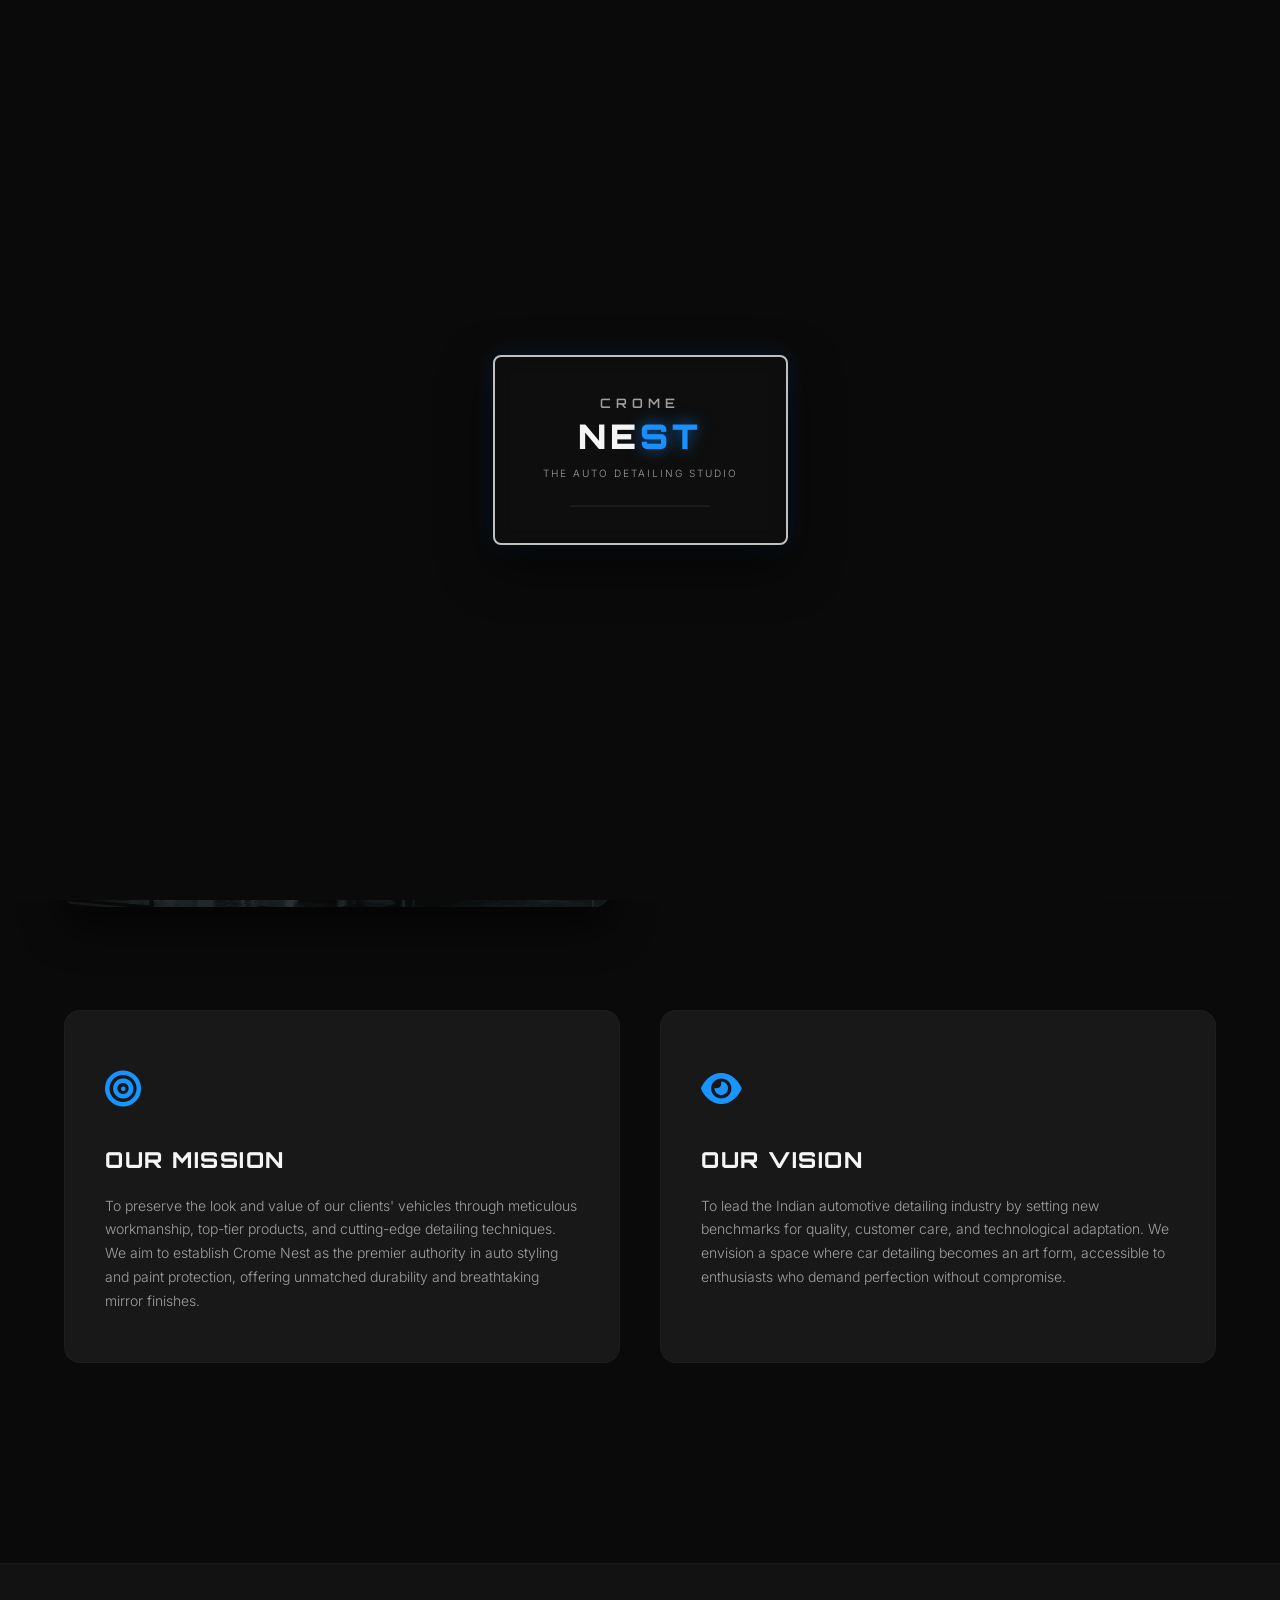
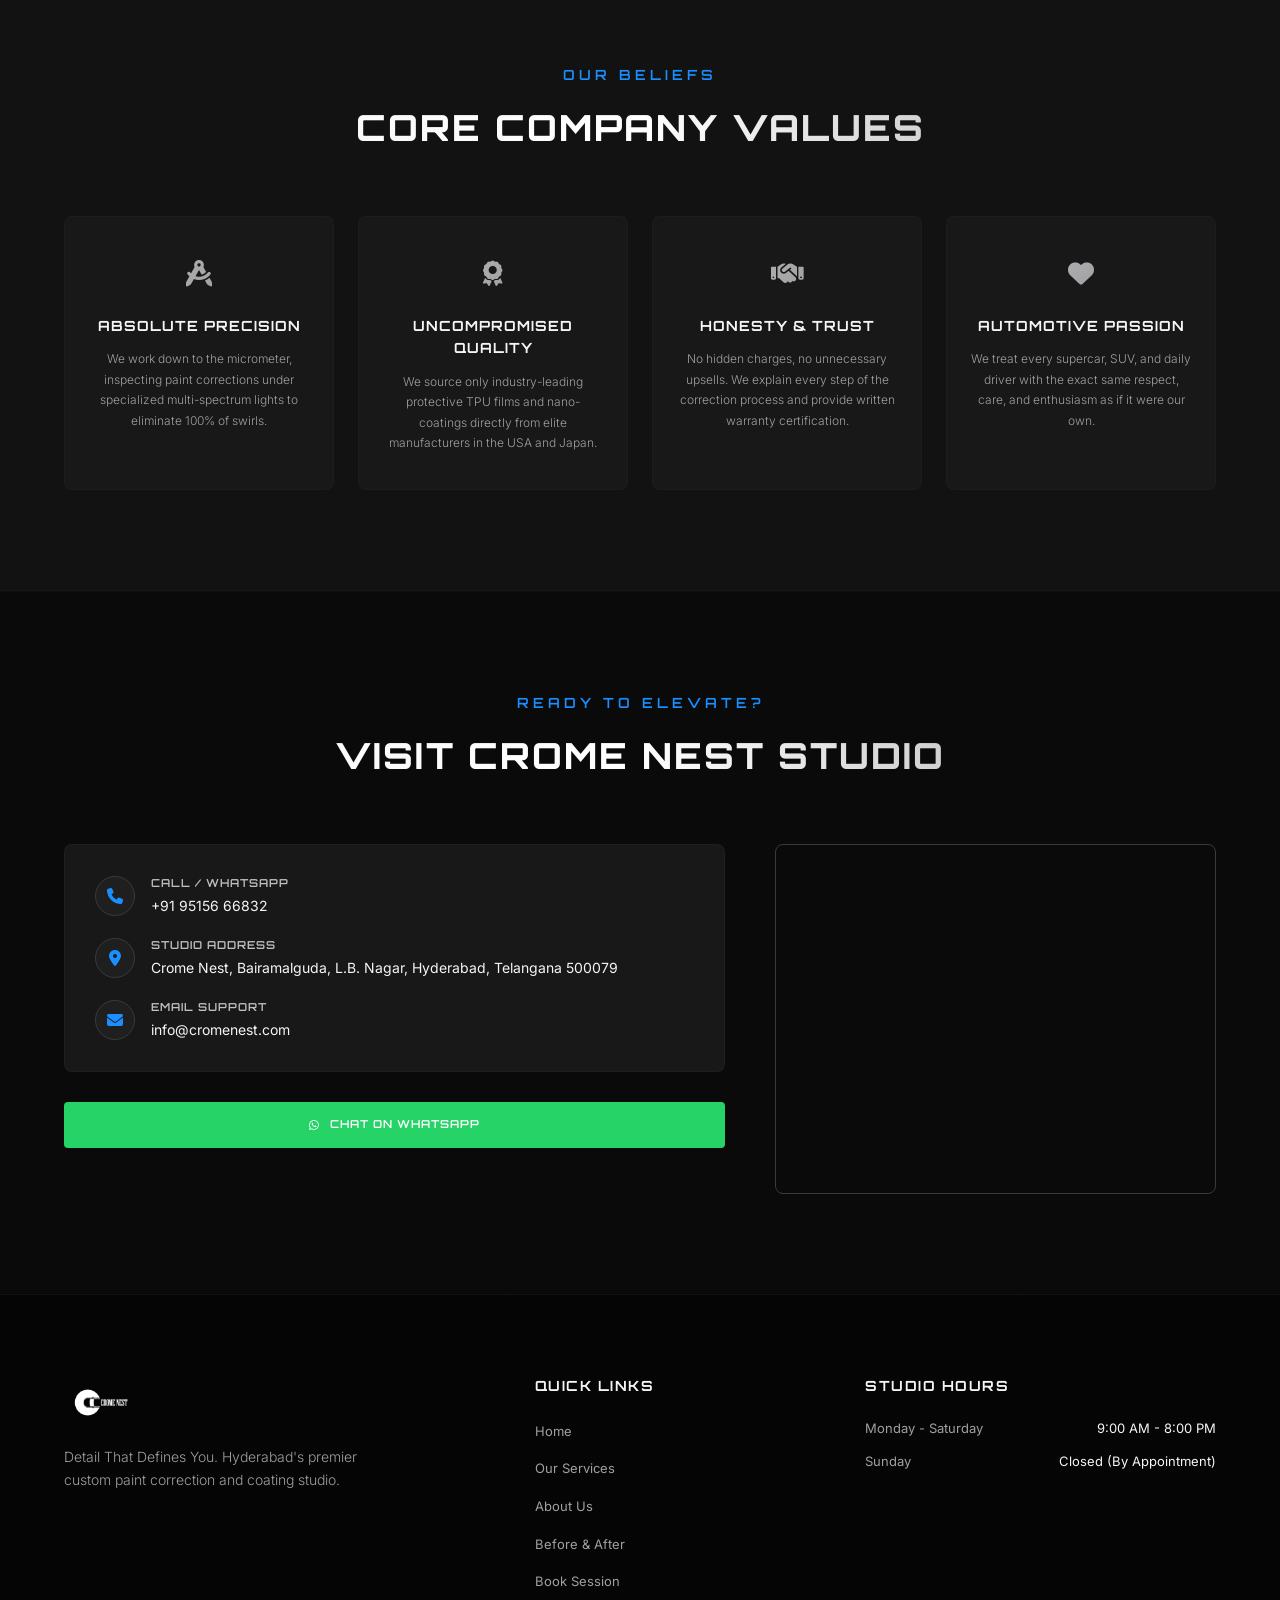
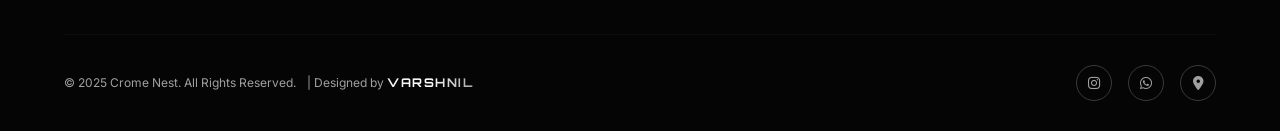
==== commit 26e034a7: "feat: replace why choose us image with premium studio photograph and update preloader design to cust" ====
--- a/about.html
+++ b/about.html
@@ -17,11 +17,24 @@
 </head>
 <body>
 
-    <!-- --- PRELOADER --- -->
-    <div id="preloader" role="status" aria-label="Loading Crome Nest Detailing">
-        <div class="preloader-content">
-            <img src="assets/logo.png" alt="Crome Nest Logo" class="preloader-logo">
-            <div class="preloader-spinner"></div>
+    <!-- ===================== PRELOADER ===================== -->
+    <div id="Crome-nest-preloader" class="preloader" role="status" aria-label="Loading Crome-Nest">
+        <div class="preloader-inner">
+            <!-- Border frame (like the logo) -->
+            <div class="preloader-frame">
+                <!-- CROME -->
+                <span class="preloader-mahis" id="pl-mahis">CROME</span>
+                <!-- NEST wordmark -->
+                <div class="preloader-wordmark" id="pl-wordmark">
+                    <span class="preloader-car">NE</span><span class="preloader-zee">ST</span>
+                </div>
+                <!-- Tagline -->
+                <span class="preloader-tagline" id="pl-tagline">The Auto Detailing Studio</span>
+                <!-- Loading bar -->
+                <div class="preloader-bar-wrap" id="pl-bar-wrap">
+                    <div class="preloader-bar" id="pl-bar"></div>
+                </div>
+            </div>
         </div>
     </div>
 
--- a/style.css
+++ b/style.css
@@ -1598,7 +1598,7 @@
 /* ==========================================================================
    PRELOADER STYLES
    ========================================================================== */
-#preloader {
+.preloader {
     position: fixed;
     top: 0;
     left: 0;
@@ -1606,58 +1606,115 @@
     height: 100%;
     background-color: var(--bg-primary);
     display: flex;
-    flex-direction: column;
     justify-content: center;
     align-items: center;
     z-index: 99999;
     transition: opacity 0.5s ease, visibility 0.5s ease;
 }
 
-#preloader.fade-out {
+.preloader.fade-out {
     opacity: 0;
     visibility: hidden;
 }
 
-.preloader-content {
+.preloader-inner {
+    display: flex;
+    justify-content: center;
+    align-items: center;
+}
+
+.preloader-frame {
+    border: 2px solid var(--chrome-silver);
+    padding: 36px 48px;
     display: flex;
     flex-direction: column;
     align-items: center;
-    gap: 24px;
-}
-
-.preloader-logo {
-    width: 160px;
-    height: auto;
-    filter: invert(1);
-    animation: logo-shimmer-pulse 2s infinite ease-in-out;
-}
-
-.preloader-spinner {
-    width: 44px;
-    height: 44px;
-    border: 3px solid rgba(255, 255, 255, 0.05);
-    border-top: 3px solid var(--accent-blue);
-    border-radius: 50%;
-    animation: spinner-spin 0.8s linear infinite;
-    box-shadow: 0 0 15px rgba(26, 143, 255, 0.2);
-}
-
-@keyframes logo-shimmer-pulse {
-    0%, 100% {
-        transform: scale(0.96);
-        opacity: 0.7;
-        filter: invert(1) drop-shadow(0 0 5px rgba(255, 255, 255, 0.1));
+    position: relative;
+    border-radius: var(--border-radius-md);
+    background: rgba(20, 20, 20, 0.45);
+    backdrop-filter: blur(10px);
+    -webkit-backdrop-filter: blur(10px);
+    box-shadow: 0 20px 50px rgba(0, 0, 0, 0.6), 0 0 25px rgba(26, 143, 255, 0.15);
+    text-align: center;
+    min-width: 280px;
+}
+
+.preloader-mahis {
+    font-family: var(--font-heading);
+    font-size: 13px;
+    font-weight: 600;
+    letter-spacing: 5px;
+    color: var(--text-secondary);
+    text-transform: uppercase;
+    margin-bottom: 6px;
+    animation: text-pulse-opacity 2s infinite ease-in-out;
+}
+
+.preloader-wordmark {
+    font-family: var(--font-heading);
+    font-size: 34px;
+    font-weight: 900;
+    letter-spacing: 4px;
+    margin-bottom: 12px;
+    line-height: 1;
+}
+
+.preloader-car {
+    color: var(--text-primary);
+}
+
+.preloader-zee {
+    color: var(--accent-blue);
+    text-shadow: 0 0 15px rgba(26, 143, 255, 0.6);
+}
+
+.preloader-tagline {
+    font-family: var(--font-body);
+    font-size: 10px;
+    font-weight: 300;
+    letter-spacing: 2px;
+    color: var(--text-secondary);
+    text-transform: uppercase;
+    margin-bottom: 24px;
+}
+
+.preloader-bar-wrap {
+    width: 140px;
+    height: 2px;
+    background: rgba(255, 255, 255, 0.05);
+    border-radius: 10px;
+    overflow: hidden;
+    position: relative;
+}
+
+.preloader-bar {
+    width: 0;
+    height: 100%;
+    background: linear-gradient(90deg, var(--accent-blue), #00C6FF);
+    box-shadow: 0 0 8px var(--accent-blue);
+    position: absolute;
+    left: 0;
+    animation: loading-bar-sliding 2s infinite ease-in-out;
+}
+
+@keyframes text-pulse-opacity {
+    0%, 100% { opacity: 0.5; }
+    50% { opacity: 1; color: var(--text-primary); }
+}
+
+@keyframes loading-bar-sliding {
+    0% {
+        width: 0%;
+        left: 0%;
     }
     50% {
-        transform: scale(1.04);
-        opacity: 1;
-        filter: invert(1) drop-shadow(0 0 25px rgba(26, 143, 255, 0.7));
-    }
-}
-
-@keyframes spinner-spin {
-    0% { transform: rotate(0deg); }
-    100% { transform: rotate(360deg); }
+        width: 100%;
+        left: 0%;
+    }
+    100% {
+        width: 0%;
+        left: 100%;
+    }
 }
 
 /* ==========================================================================
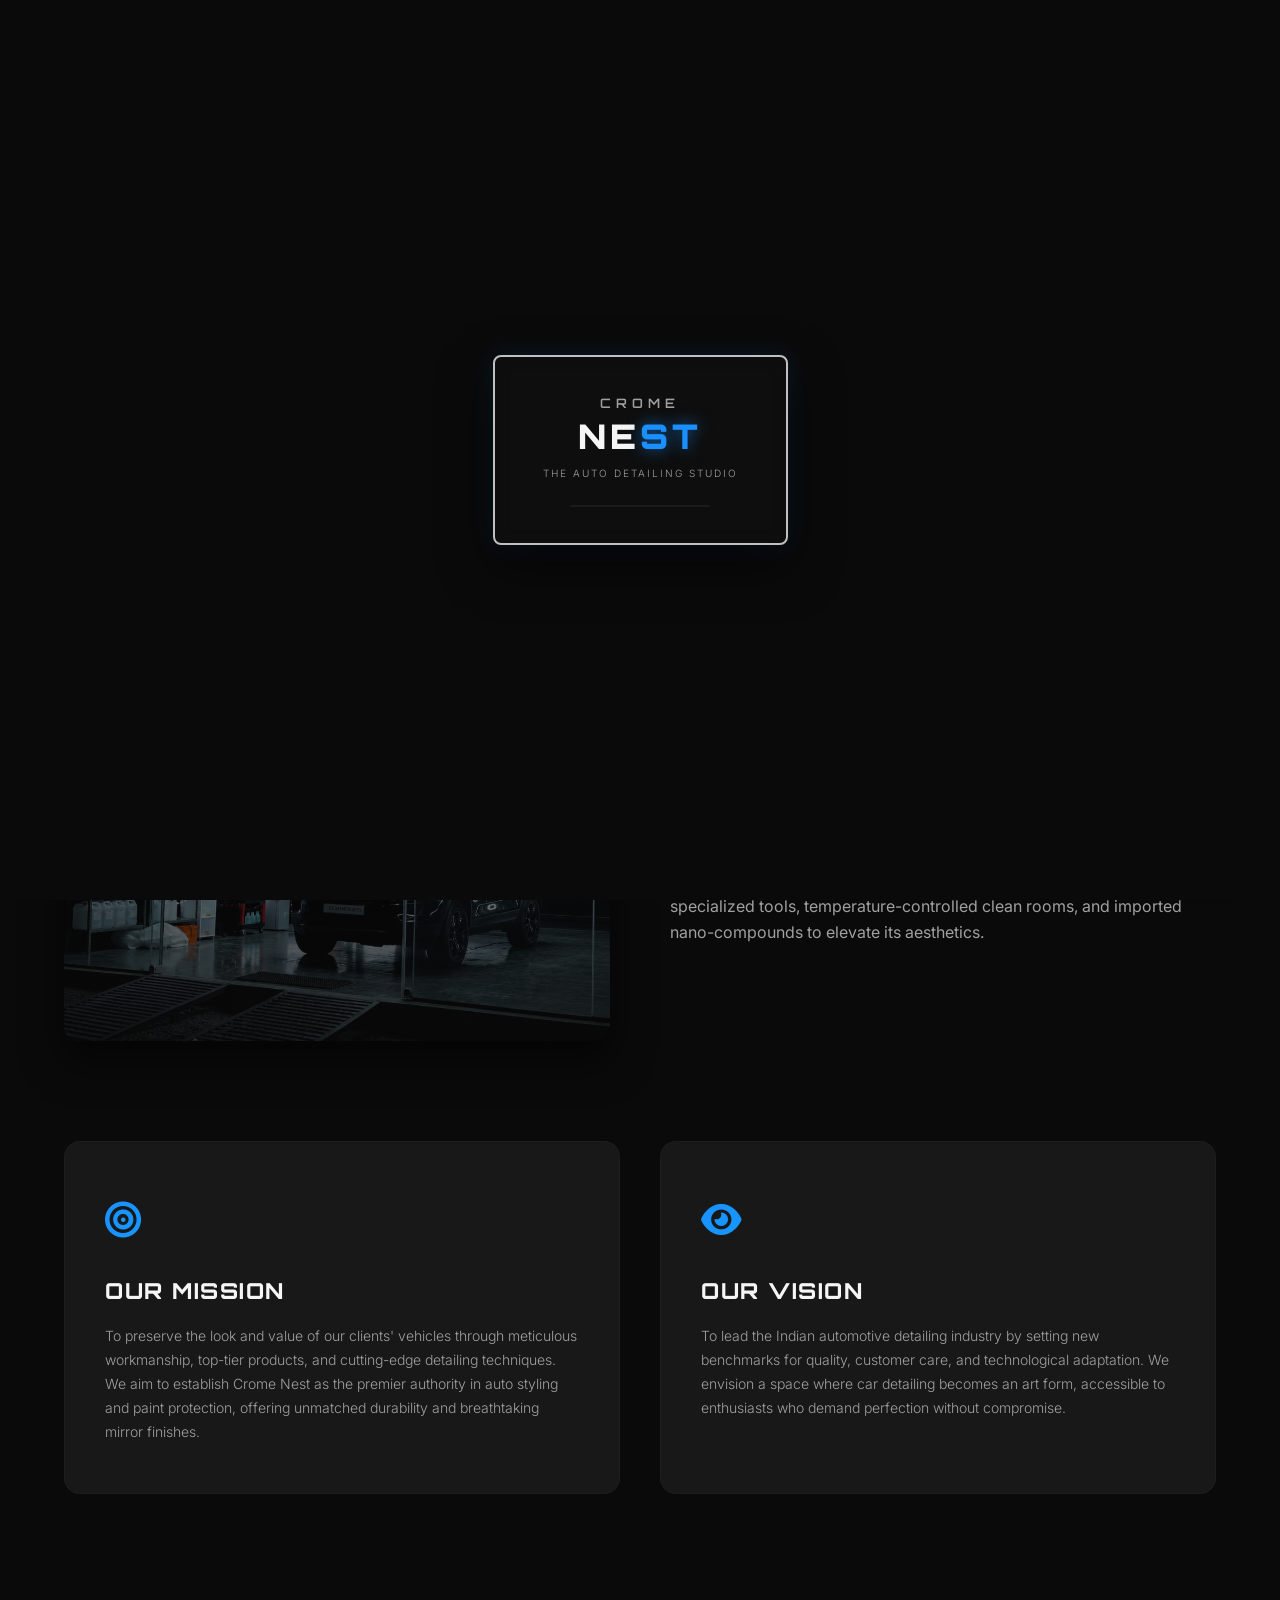
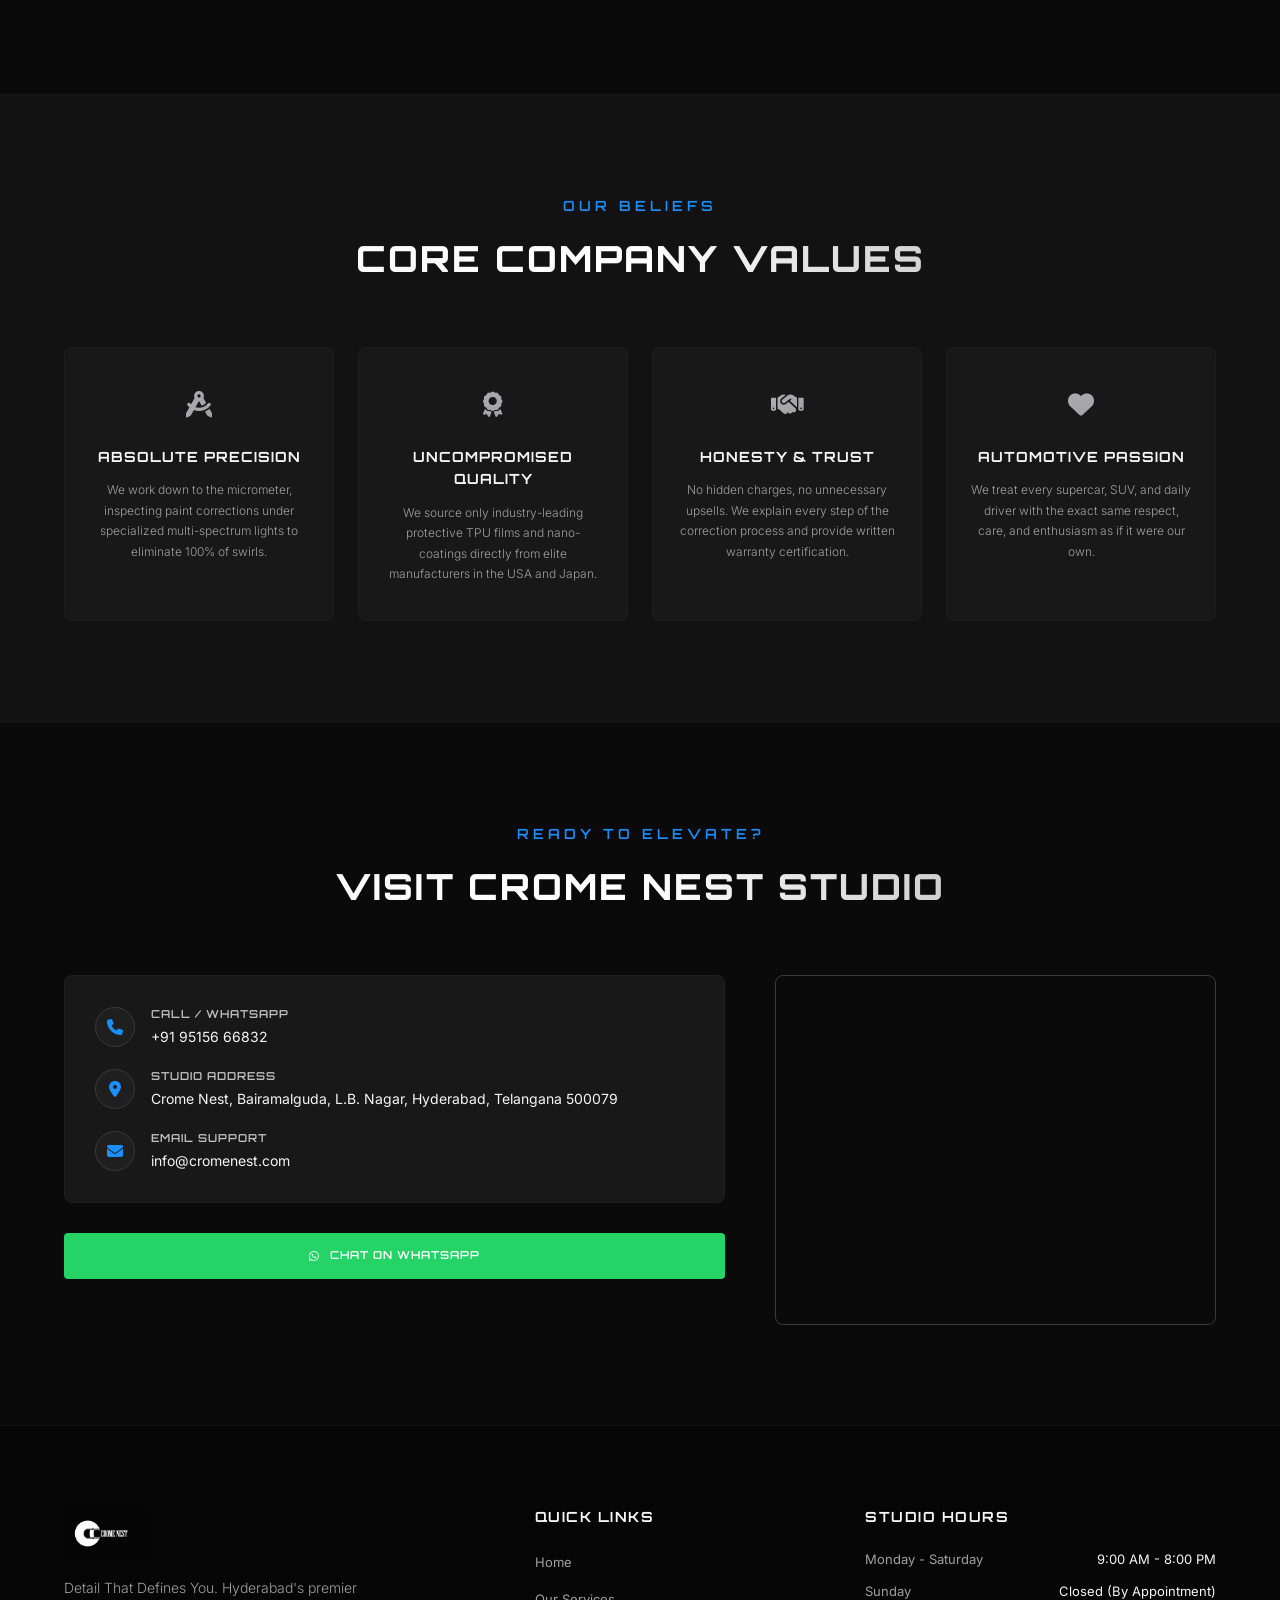
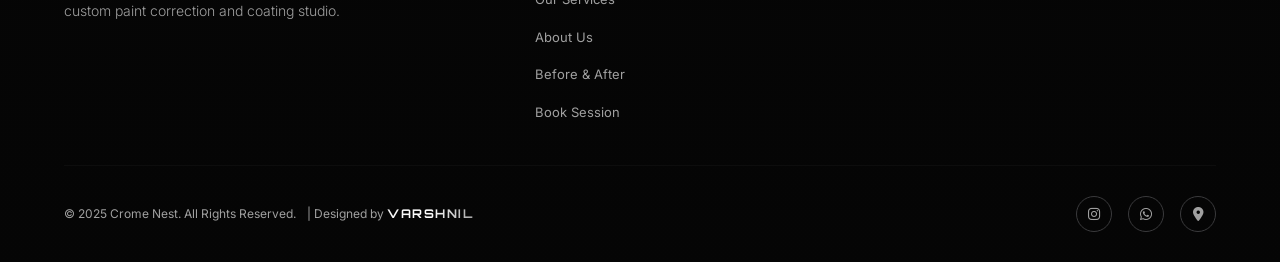
==== commit f551a6fd: "feat: add complete SEO metadata tags and structured JSON-LD schemas" ====
--- a/about.html
+++ b/about.html
@@ -1,17 +1,275 @@
 <!DOCTYPE html>
 <html lang="en">
 <head>
+    <!-- ============================================================
+         CROME NEST — CAR DETAILING STUDIO | COMPLETE SEO CODE
+         Paste everything inside <head>...</head>
+         Domain   : cromenest.com
+         Phone    : +91 9515666832
+         Instagram: @cromenesthyd
+         Maps     : 17.3433738, 78.5428659 (LB Nagar, Hyderabad)
+         ============================================================ -->
+
+    <!-- ── 1. PRIMARY META TAGS ────────────────────────────────── -->
     <meta charset="UTF-8">
     <meta name="viewport" content="width=device-width, initial-scale=1.0">
-    <title>About Us | Crome Nest Hyderabad</title>
-    <!-- Meta Description for SEO -->
-    <meta name="description" content="Learn about Crome Nest, Hyderabad's premier luxury car detailing studio. Our mission, values, certified detailing team, and dedication to automotive care.">
-    <meta name="keywords" content="about Crome Nest, luxury car detailing hyderabad, certified detailers, detailing studio hyderabad, mission and vision">
-    <meta name="author" content="Crome Nest">
-    
+
+    <title>About Us | Crome Nest | Premium Car Detailing Studio in LB Nagar, Hyderabad</title>
+
+    <meta name="description" content="Crome Nest is a professional car detailing studio in LB Nagar, Hyderabad. Specialising in ceramic coating, paint protection film (PPF), interior deep cleaning, paint correction & full-detail packages. Call +91 9515666832 to book.">
+
+    <meta name="keywords" content="car detailing LB Nagar, car detailing Hyderabad, ceramic coating LB Nagar, PPF Hyderabad, paint protection film Hyderabad, interior car cleaning Hyderabad, paint correction Hyderabad, auto detailing Bairamalguda, car wash Sai Nagar Hyderabad, car spa LB Nagar, Crome Nest car detailing, Crome Nest Hyderabad, car detailing studio Hyderabad, car polishing Hyderabad, graphene coating Hyderabad, foam wash Hyderabad, car detailing near me LB Nagar">
+
+    <meta name="author" content="Crome Nest Car Detailing Studio">
+    <meta name="robots" content="index, follow, max-snippet:-1, max-image-preview:large, max-video-preview:-1">
+    <meta name="language" content="English">
+    <meta name="revisit-after" content="7 days">
+    <link rel="canonical" href="https://www.cromenest.com/about.html">
+
+    <!-- ── 2. OPEN GRAPH (WhatsApp, Facebook, LinkedIn) ─────────── -->
+    <meta property="og:type" content="business.business">
+    <meta property="og:title" content="About Us | Crome Nest | Premium Car Detailing Studio — LB Nagar, Hyderabad">
+    <meta property="og:description" content="Professional car detailing in LB Nagar, Hyderabad. Ceramic coating, PPF, paint correction, interior deep cleaning & more. Call +91 9515666832.">
+    <meta property="og:url" content="https://www.cromenest.com/about.html">
+    <meta property="og:site_name" content="Crome Nest">
+    <meta property="og:locale" content="en_IN">
+    <meta property="og:image" content="https://www.cromenest.com/images/og-cover.jpg">
+    <meta property="og:image:width" content="1200">
+    <meta property="og:image:height" content="630">
+    <meta property="og:image:alt" content="Crome Nest Car Detailing Studio — LB Nagar, Hyderabad">
+
+    <meta property="business:contact_data:street_address" content="8GVR+4XM, Inner Ring Road, Sai Nagar, Bhagya Nagar">
+    <meta property="business:contact_data:locality" content="LB Nagar, Bairamalguda">
+    <meta property="business:contact_data:region" content="Telangana">
+    <meta property="business:contact_data:postal_code" content="500079">
+    <meta property="business:contact_data:country_name" content="India">
+    <meta property="business:contact_data:phone_number" content="+919515666832">
+    <meta property="business:contact_data:website" content="https://www.cromenest.com/">
+
+    <!-- ── 3. TWITTER / X CARD ──────────────────────────────────── -->
+    <meta name="twitter:card" content="summary_large_image">
+    <meta name="twitter:title" content="About Us | Crome Nest | Premium Car Detailing Studio — LB Nagar, Hyderabad">
+    <meta name="twitter:description" content="Professional ceramic coating, PPF, paint correction & interior detailing in LB Nagar, Hyderabad. Call +91 9515666832 to book your slot.">
+    <meta name="twitter:image" content="https://www.cromenest.com/images/og-cover.jpg">
+    <meta name="twitter:image:alt" content="Crome Nest Car Detailing Studio">
+
+    <!-- ── 4. GEO / LOCAL SEO ───────────────────────────────────── -->
+    <meta name="geo.region" content="IN-TG">
+    <meta name="geo.placename" content="LB Nagar, Bairamalguda, Hyderabad, Telangana">
+    <meta name="geo.position" content="17.3433738;78.5428659">
+    <meta name="ICBM" content="17.3433738, 78.5428659">
+
+    <!-- ── 5. STRUCTURED DATA — LocalBusiness (JSON-LD) ─────────── -->
+    <script type="application/ld+json">
+    {
+      "@context": "https://schema.org",
+      "@type": "AutoDealer",
+      "@id": "https://www.cromenest.com/#business",
+      "name": "Crome Nest Car Detailing Studio",
+      "alternateName": "Crome Nest",
+      "description": "Premium car detailing studio in LB Nagar, Hyderabad offering ceramic coating, paint protection film (PPF), paint correction, interior deep cleaning, and complete detailing packages for all vehicle types.",
+      "url": "https://www.cromenest.com/",
+      "telephone": "+919515666832",
+      "image": [
+        "https://www.cromenest.com/images/studio-exterior.jpg",
+        "https://www.cromenest.com/images/ceramic-coating.jpg",
+        "https://www.cromenest.com/images/interior-detail.jpg"
+      ],
+      "logo": "https://www.cromenest.com/images/logo.png",
+      "address": {
+        "@type": "PostalAddress",
+        "streetAddress": "8GVR+4XM, Inner Ring Road, Sai Nagar, Bhagya Nagar",
+        "addressLocality": "LB Nagar, Bairamalguda",
+        "addressRegion": "Telangana",
+        "postalCode": "500079",
+        "addressCountry": "IN"
+      },
+      "geo": {
+        "@type": "GeoCoordinates",
+        "latitude": 17.3433738,
+        "longitude": 78.5428659
+      },
+      "areaServed": [
+        "LB Nagar", "Bairamalguda", "Sai Nagar", "Bhagya Nagar",
+        "Dilsukhnagar", "Uppal", "Vanasthalipuram", "Saroor Nagar",
+        "Karmanghat", "Chaitanyapuri", "Hyderabad", "Ranga Reddy"
+      ],
+      "openingHoursSpecification": [
+        {
+          "@type": "OpeningHoursSpecification",
+          "dayOfWeek": ["Monday","Tuesday","Wednesday","Thursday","Friday","Saturday"],
+          "opens": "09:00",
+          "closes": "20:00"
+        },
+        {
+          "@type": "OpeningHoursSpecification",
+          "dayOfWeek": "Sunday",
+          "opens": "10:00",
+          "closes": "18:00"
+        }
+      ],
+      "priceRange": "₹₹",
+      "currenciesAccepted": "INR",
+      "paymentAccepted": "Cash, UPI, Credit Card, Debit Card",
+      "hasMap": "https://maps.app.goo.gl/cromenest",
+      "sameAs": [
+        "https://www.instagram.com/cromenesthyd/",
+        "https://www.cromenest.com/"
+      ],
+      "makesOffer": [
+        {
+          "@type": "Offer",
+          "itemOffered": {
+            "@type": "Service",
+            "name": "Ceramic Coating",
+            "description": "Professional nano ceramic coating for long-lasting paint protection and hydrophobic finish."
+          }
+        },
+        {
+          "@type": "Offer",
+          "itemOffered": {
+            "@type": "Service",
+            "name": "Paint Protection Film (PPF)",
+            "description": "Self-healing PPF installation to protect car paint from scratches, stone chips, and UV damage."
+          }
+        },
+        {
+          "@type": "Offer",
+          "itemOffered": {
+            "@type": "Service",
+            "name": "Paint Correction",
+            "description": "Multi-stage paint correction to remove swirl marks, scratches, and oxidation for a showroom finish."
+          }
+        },
+        {
+          "@type": "Offer",
+          "itemOffered": {
+            "@type": "Service",
+            "name": "Interior Deep Cleaning",
+            "description": "Complete interior detailing including steam cleaning, seat shampooing, dashboard restoration, and odour treatment."
+          }
+        },
+        {
+          "@type": "Offer",
+          "itemOffered": {
+            "@type": "Service",
+            "name": "Foam Wash",
+            "description": "Professional foam cannon wash for a deep, scratch-free clean on the exterior."
+          }
+        },
+        {
+          "@type": "Offer",
+          "itemOffered": {
+            "@type": "Service",
+            "name": "Full Car Detailing",
+            "description": "Comprehensive exterior and interior detailing package for a full vehicle transformation."
+          }
+        }
+      ]
+    }
+    </script>
+
+    <!-- ── 6. STRUCTURED DATA — BreadcrumbList ───────────────────── -->
+    <script type="application/ld+json">
+    {
+      "@context": "https://schema.org",
+      "@type": "BreadcrumbList",
+      "itemListElement": [
+        {
+          "@type": "ListItem",
+          "position": 1,
+          "name": "Home",
+          "item": "https://www.cromenest.com/"
+        },
+        {
+          "@type": "ListItem",
+          "position": 2,
+          "name": "About Us",
+          "item": "https://www.cromenest.com/about.html"
+        }
+      ]
+    }
+    </script>
+
+    <!-- ── 7. STRUCTURED DATA — FAQPage ─────────────────────────── -->
+    <script type="application/ld+json">
+    {
+      "@context": "https://schema.org",
+      "@type": "FAQPage",
+      "mainEntity": [
+        {
+          "@type": "Question",
+          "name": "Where is Crome Nest car detailing studio located?",
+          "acceptedAnswer": {
+            "@type": "Answer",
+            "text": "Crome Nest is located at 8GVR+4XM, Inner Ring Road, Sai Nagar, Bhagya Nagar, LB Nagar, Bairamalguda, Hyderabad, Telangana 500079."
+          }
+        },
+        {
+          "@type": "Question",
+          "name": "What car detailing services does Crome Nest offer?",
+          "acceptedAnswer": {
+            "@type": "Answer",
+            "text": "Crome Nest offers ceramic coating, paint protection film (PPF), paint correction, interior deep cleaning, foam wash, graphene coating, and full car detailing packages."
+          }
+        },
+        {
+          "@type": "Question",
+          "name": "How do I contact Crome Nest?",
+          "acceptedAnswer": {
+            "@type": "Answer",
+            "text": "You can reach Crome Nest by calling or WhatsApp at +91 9515666832, or visit us at Inner Ring Road, Sai Nagar, LB Nagar, Hyderabad."
+          }
+        },
+        {
+          "@type": "Question",
+          "name": "How long does ceramic coating last?",
+          "acceptedAnswer": {
+            "@type": "Answer",
+            "text": "A professional ceramic coating applied at Crome Nest typically lasts 2 to 5 years depending on the coating grade and maintenance routine."
+          }
+        },
+        {
+          "@type": "Question",
+          "name": "Does Crome Nest offer PPF installation in Hyderabad?",
+          "acceptedAnswer": {
+            "@type": "Answer",
+            "text": "Yes, Crome Nest provides professional Paint Protection Film (PPF) installation in LB Nagar, Hyderabad, covering full body, partial, and custom coverage options."
+          }
+        },
+        {
+          "@type": "Question",
+          "name": "How do I book an appointment at Crome Nest?",
+          "acceptedAnswer": {
+            "@type": "Answer",
+            "text": "Call or WhatsApp us at +91 9515666832 or fill in the booking form on our website at cromenest.com."
+          }
+        }
+      ]
+    }
+    </script>
+
+    <!-- ── 8. PERFORMANCE & TECHNICAL ───────────────────────────── -->
+    <meta http-equiv="X-UA-Compatible" content="IE=edge">
+    <meta name="theme-color" content="#1a1a1a">
+    <meta name="mobile-web-app-capable" content="yes">
+    <meta name="apple-mobile-web-app-capable" content="yes">
+    <meta name="apple-mobile-web-app-status-bar-style" content="black-translucent">
+    <meta name="apple-mobile-web-app-title" content="Crome Nest">
+
+    <!-- Preconnect for performance -->
+    <link rel="preconnect" href="https://fonts.googleapis.com">
+    <link rel="preconnect" href="https://fonts.gstatic.com" crossorigin>
+
+    <!-- Favicon (replace paths with your actual favicon files) -->
+    <link rel="icon" type="image/png" sizes="32x32" href="/favicon-32x32.png">
+    <link rel="icon" type="image/png" sizes="16x16" href="/favicon-16x16.png">
+    <link rel="apple-touch-icon" sizes="180x180" href="/apple-touch-icon.png">
+    <link rel="manifest" href="/site.webmanifest">
+
     <!-- FontAwesome for Premium Icons -->
     <link rel="stylesheet" href="https://cdnjs.cloudflare.com/ajax/libs/font-awesome/6.4.0/css/all.min.css">
-    
+
     <!-- Stylesheet -->
     <link rel="stylesheet" href="style.css">
 </head>
--- a/style.css
+++ b/style.css
@@ -765,8 +765,8 @@
     transition: var(--transition-smooth);
     background-image: url('assets/why_us.png');
     background-size: cover;
-    background-position: center;
-    aspect-ratio: 4/3;
+    background-position: center top;
+    aspect-ratio: 1/1;
     width: 100%;
 }
 
@@ -948,91 +948,140 @@
 }
 
 /* --- TESTIMONIALS SECTION --- */
-.testimonials {
+.testimonials-section {
+    position: relative;
+    padding: 100px 0;
     background-color: var(--bg-secondary);
-}
-
-.testimonials-grid {
-    display: grid;
-    grid-template-columns: repeat(3, 1fr);
-    gap: 30px;
+    overflow: hidden;
+}
+
+.testimonials-section::before {
+    content: '';
+    position: absolute;
+    top: 0;
+    right: -10%;
+    width: 50%;
+    height: 50%;
+    background: radial-gradient(ellipse, rgba(26, 143, 255, 0.04) 0%, transparent 70%);
+    pointer-events: none;
+}
+
+.testimonials-track-wrapper {
+    overflow: hidden;
+    margin: 0 -24px;
+    padding: 0 24px;
+    mask-image: linear-gradient(to right, transparent 0%, black 5%, black 95%, transparent 100%);
+    -webkit-mask-image: linear-gradient(to right, transparent 0%, black 5%, black 95%, transparent 100%);
+}
+
+.testimonials-track {
+    display: flex;
+    gap: 24px;
+    animation: scrollTestimonials 35s linear infinite;
+    width: max-content;
+}
+
+.testimonials-track:hover {
+    animation-play-state: paused;
+}
+
+@keyframes scrollTestimonials {
+    0% { transform: translateX(0); }
+    100% { transform: translateX(-50%); }
 }
 
 .testimonial-card {
+    flex-shrink: 0;
+    width: 380px;
     background: var(--bg-card);
     border: 1px solid rgba(255, 255, 255, 0.02);
     border-radius: var(--border-radius-md);
-    padding: 40px 30px;
-    transition: var(--transition-smooth);
-    position: relative;
+    padding: 28px;
+    transition: var(--transition-smooth);
+    cursor: default;
 }
 
 .testimonial-card:hover {
-    border-color: rgba(255, 255, 255, 0.1);
-    transform: translateY(-5px);
-    box-shadow: 0 15px 30px rgba(0, 0, 0, 0.4);
+    border-color: rgba(26, 143, 255, 0.25);
+    box-shadow: 0 10px 40px rgba(0, 0, 0, 0.4), 0 0 30px var(--accent-blue-glow);
+    transform: translateY(-4px);
+}
+
+.testimonial-header {
+    display: flex;
+    align-items: center;
+    gap: 12px;
+    margin-bottom: 16px;
+}
+
+.reviewer-avatar {
+    width: 42px;
+    height: 42px;
+    border-radius: 50%;
+    background: linear-gradient(135deg, var(--chrome-silver) 0%, var(--chrome-dark) 100%);
+    display: flex;
+    align-items: center;
+    justify-content: center;
+    font-family: var(--font-heading);
+    font-size: 12px;
+    color: var(--text-primary);
+    letter-spacing: 1px;
+    flex-shrink: 0;
+    box-shadow: 0 2px 10px rgba(0, 0, 0, 0.3);
+}
+
+.reviewer-info {
+    display: flex;
+    flex-direction: column;
+    gap: 2px;
+    flex: 1;
+    min-width: 0;
+}
+
+.reviewer-name {
+    font-family: var(--font-heading);
+    font-size: 11px;
+    color: var(--text-primary);
+    letter-spacing: 1.5px;
+    white-space: nowrap;
+    overflow: hidden;
+    text-overflow: ellipsis;
+}
+
+.reviewer-time {
+    display: flex;
+    align-items: center;
+    gap: 4px;
+    font-size: 11px;
+    color: var(--text-secondary);
+}
+
+.reviewer-time svg {
+    color: var(--text-secondary);
+}
+
+.google-badge {
+    flex-shrink: 0;
+    opacity: 0.7;
+    transition: var(--transition-smooth);
+}
+
+.testimonial-card:hover .google-badge {
+    opacity: 1;
 }
 
 .testimonial-stars {
+    font-size: 14px;
     color: #FFD700;
-    margin-bottom: 20px;
-    font-size: 14px;
+    letter-spacing: 2px;
+    margin-bottom: 14px;
 }
 
 .testimonial-text {
-    color: var(--text-secondary);
     font-size: 14px;
     line-height: 1.7;
-    margin-bottom: 30px;
+    color: var(--text-secondary);
     font-style: italic;
-    position: relative;
-}
-
-.testimonial-text::before {
-    content: '"';
-    position: absolute;
-    top: -20px;
-    left: -10px;
-    font-size: 60px;
-    font-family: serif;
-    color: rgba(255, 255, 255, 0.05);
-}
-
-.testimonial-author {
-    display: flex;
-    align-items: center;
-    gap: 16px;
-}
-
-.author-avatar {
-    width: 50px;
-    height: 50px;
-    border-radius: 50%;
-    background: linear-gradient(135deg, var(--chrome-silver) 0%, var(--chrome-dark) 100%);
-    display: flex;
-    align-items: center;
-    justify-content: center;
-    font-family: var(--font-heading);
-    color: var(--text-primary);
-    font-weight: 700;
-    box-shadow: 0 0 10px rgba(0,0,0,0.3);
-}
-
-.author-info h4 {
-    font-family: var(--font-heading);
-    font-size: 13px;
-    font-weight: 700;
-    letter-spacing: 1px;
-    text-transform: uppercase;
-    color: var(--text-primary);
-    margin-bottom: 2px;
-}
-
-.author-info span {
-    font-size: 11px;
-    color: var(--accent-blue);
-    text-transform: uppercase;
-    letter-spacing: 1px;
 }
 
 /* --- BOOKING & CONTACT --- */
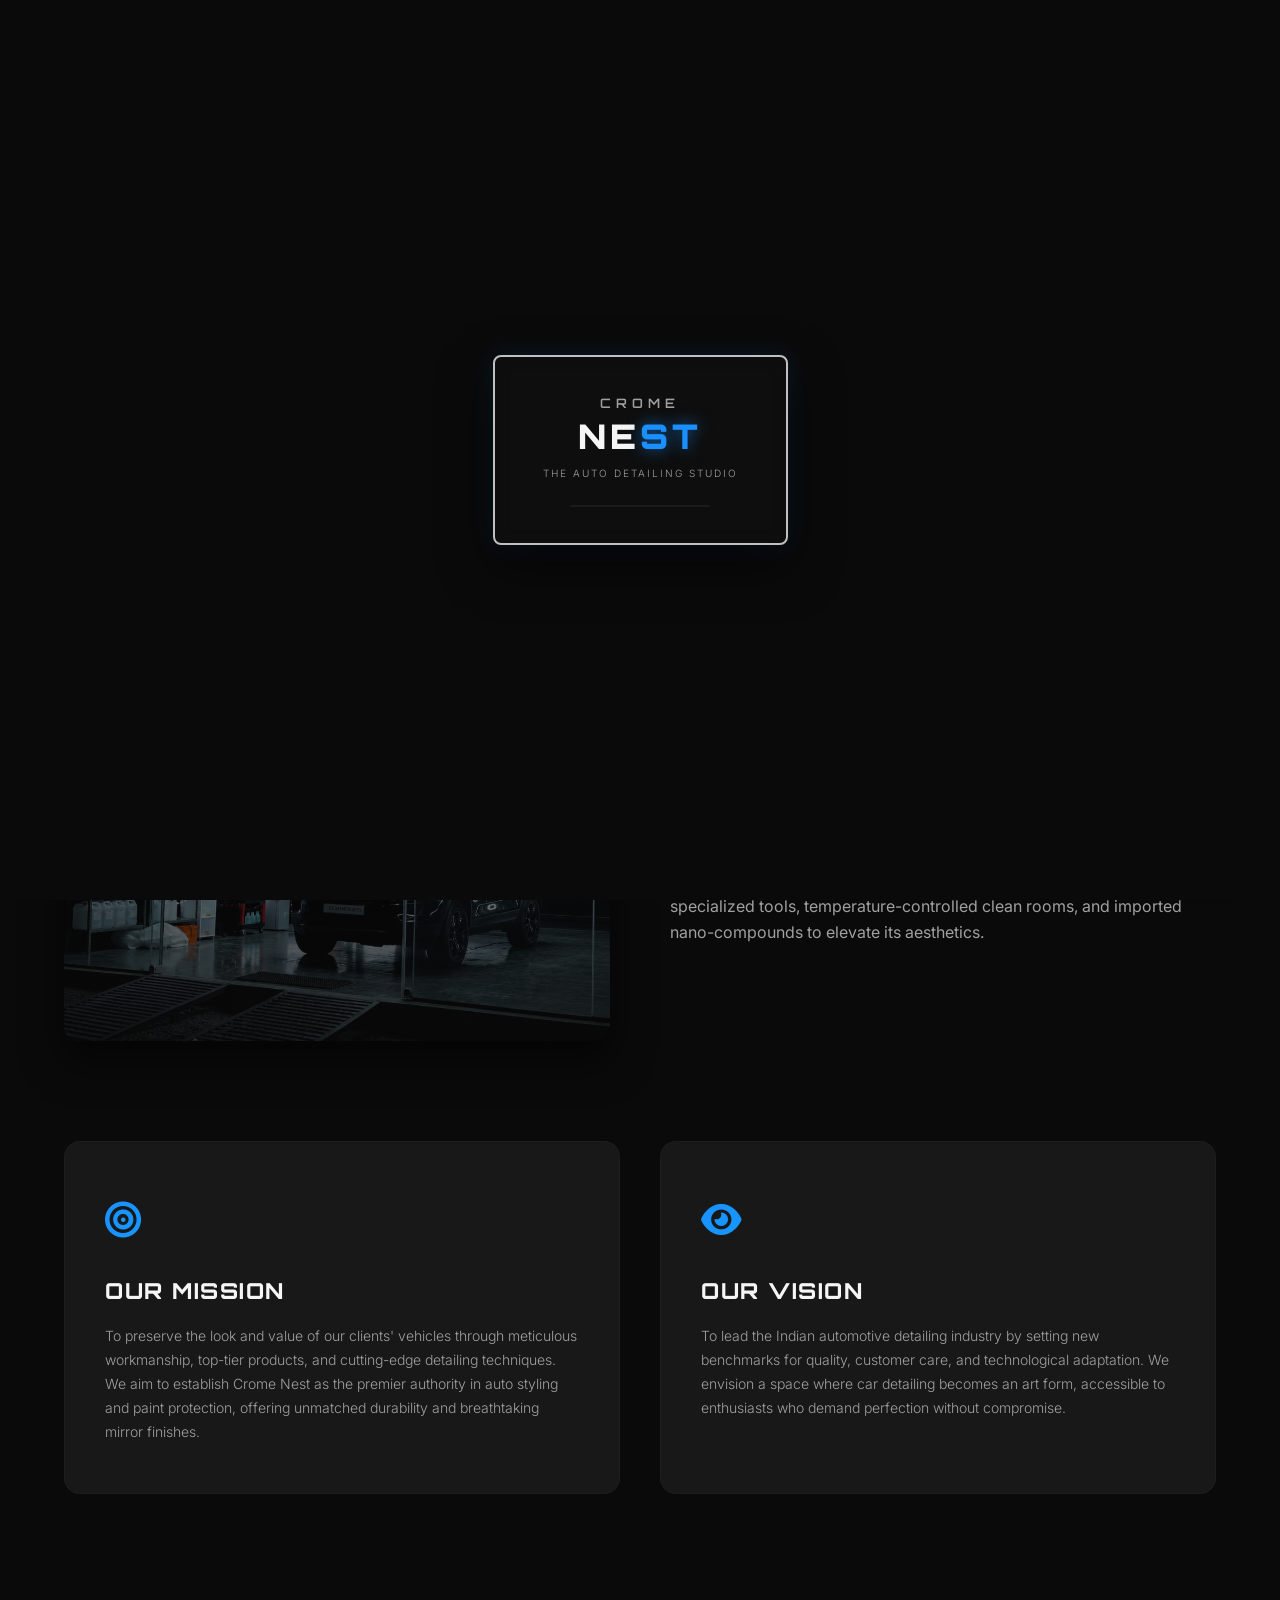
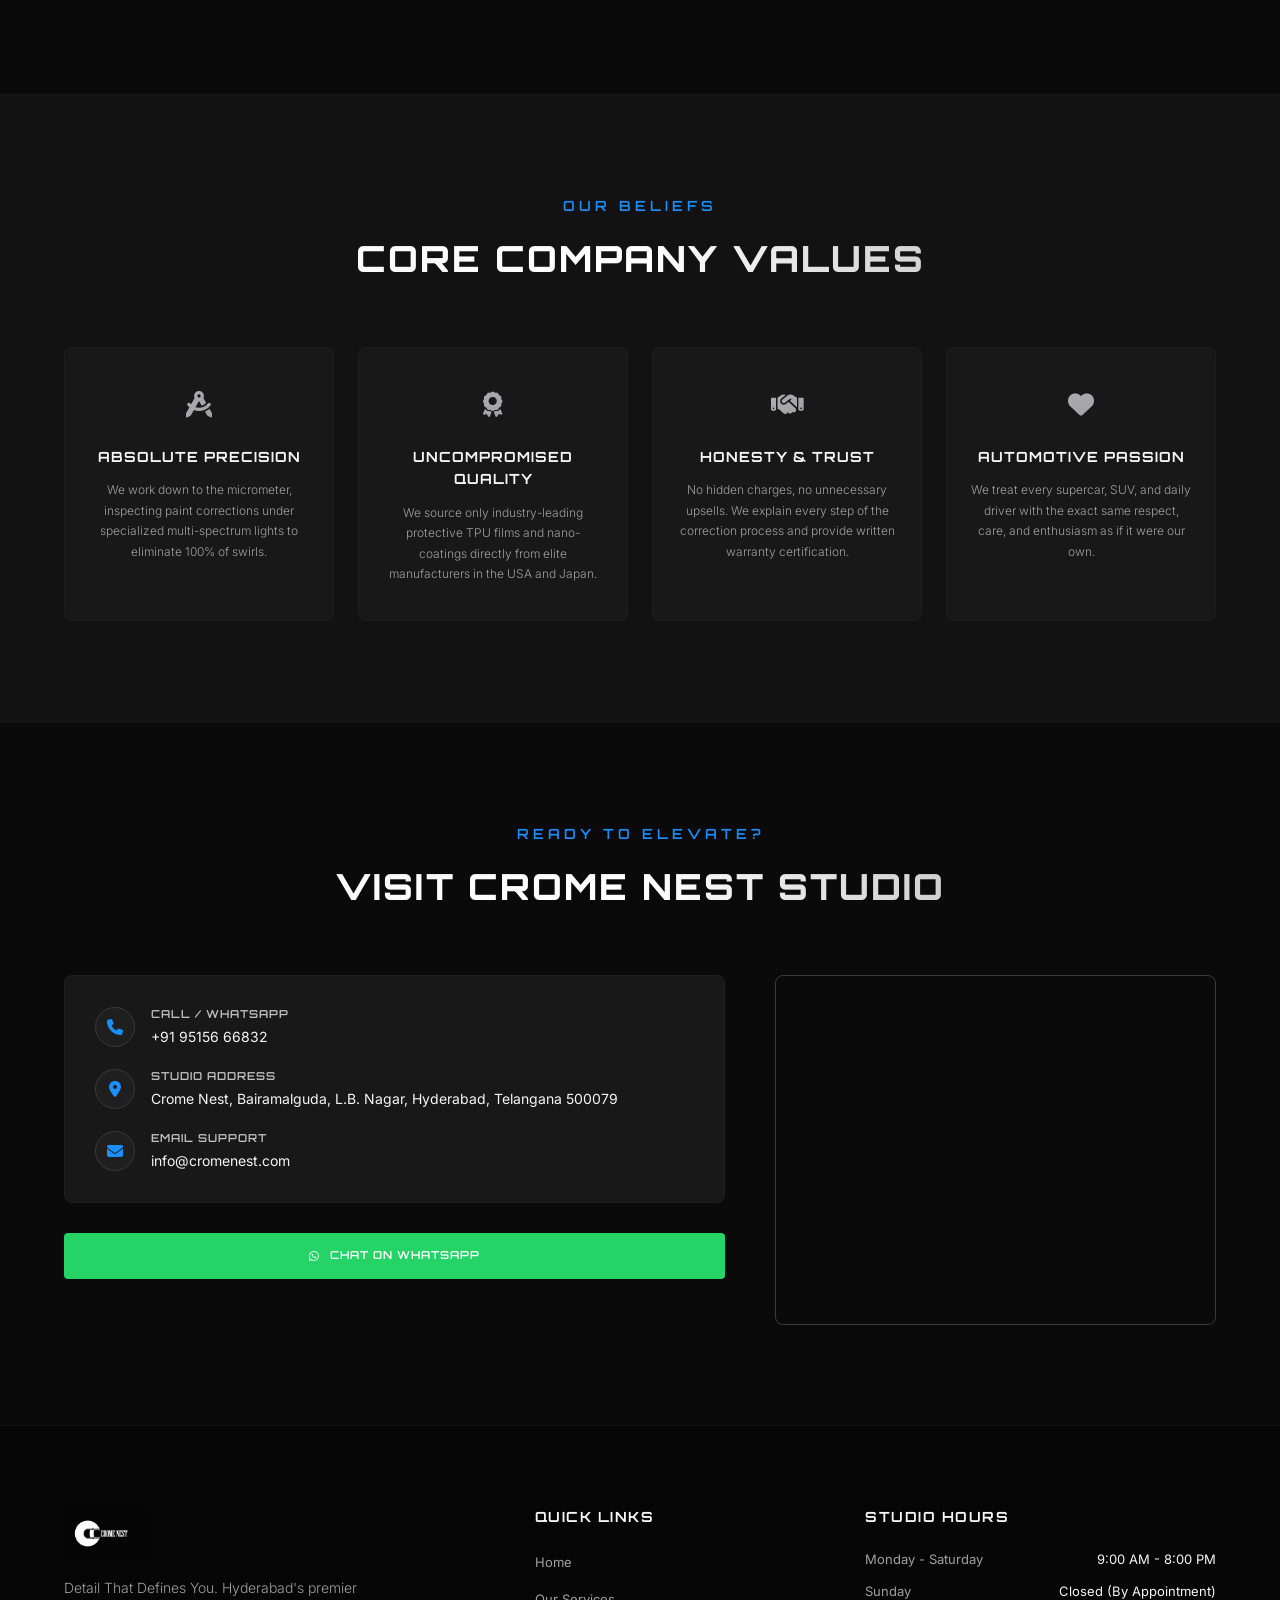
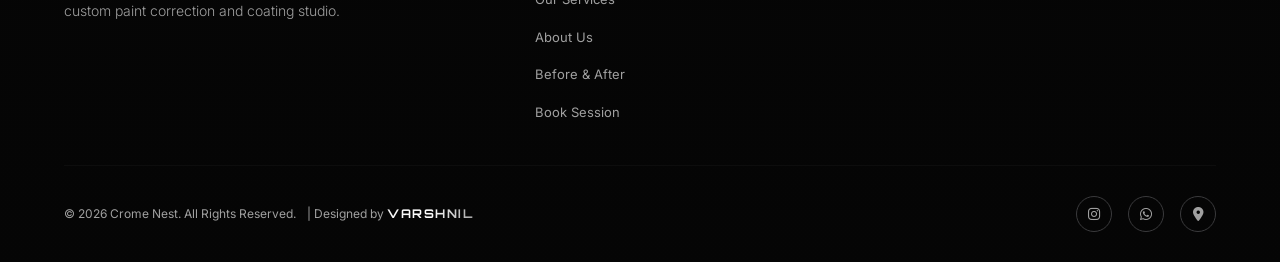
==== commit abf9a2b5: "seo: comprehensive optimization - fix schema types, add AggregateRating, brand H1 headings, add WebS" ====
--- a/about.html
+++ b/about.html
@@ -1,5 +1,6 @@
 <!DOCTYPE html>
 <html lang="en">
+
 <head>
     <!-- ============================================================
          CROME NEST — CAR DETAILING STUDIO | COMPLETE SEO CODE
@@ -14,11 +15,11 @@
     <meta charset="UTF-8">
     <meta name="viewport" content="width=device-width, initial-scale=1.0">
 
-    <title>About Us | Crome Nest | Premium Car Detailing Studio in LB Nagar, Hyderabad</title>
-
-    <meta name="description" content="Crome Nest is a professional car detailing studio in LB Nagar, Hyderabad. Specialising in ceramic coating, paint protection film (PPF), interior deep cleaning, paint correction & full-detail packages. Call +91 9515666832 to book.">
-
-    <meta name="keywords" content="car detailing LB Nagar, car detailing Hyderabad, ceramic coating LB Nagar, PPF Hyderabad, paint protection film Hyderabad, interior car cleaning Hyderabad, paint correction Hyderabad, auto detailing Bairamalguda, car wash Sai Nagar Hyderabad, car spa LB Nagar, Crome Nest car detailing, Crome Nest Hyderabad, car detailing studio Hyderabad, car polishing Hyderabad, graphene coating Hyderabad, foam wash Hyderabad, car detailing near me LB Nagar">
+    <title>About Crome Nest | Best Car Detailing Studio in LB Nagar, Hyderabad | Ceramic Coating & PPF</title>
+
+    <meta name="description" content="Crome Nest — LB Nagar, Hyderabad's best car detailing studio. Expert ceramic coating, self-healing PPF, paint correction, interior deep cleaning & graphene coating. Premium car spa near Bairamalguda, Sai Nagar. Call +91 9515666832 to book your appointment today.">
+
+    <meta name="keywords" content="Crome Nest, Crome Nest Hyderabad, Crome Nest LB Nagar, Crome Nest car detailing, best car detailing LB Nagar, best car detailing Hyderabad, premium car detailing LB Nagar, ceramic coating LB Nagar, ceramic coating Hyderabad, PPF LB Nagar, PPF Hyderabad, ppf works in lb nagar, paint protection film LB Nagar, paint protection film Hyderabad, car detailing in lb nagar, car detailing near me LB Nagar, car detailing Hyderabad, paint correction LB Nagar, paint correction Hyderabad, interior car cleaning LB Nagar, interior car cleaning Hyderabad, graphene coating LB Nagar, graphene coating Hyderabad, car polishing LB Nagar, car spa LB Nagar, auto detailing Bairamalguda, car wash Sai Nagar Hyderabad, foam wash LB Nagar, car detailing studio Hyderabad, Crome Nest car detailing studio">
 
     <meta name="author" content="Crome Nest Car Detailing Studio">
     <meta name="robots" content="index, follow, max-snippet:-1, max-image-preview:large, max-video-preview:-1">
@@ -28,8 +29,8 @@
 
     <!-- ── 2. OPEN GRAPH (WhatsApp, Facebook, LinkedIn) ─────────── -->
     <meta property="og:type" content="business.business">
-    <meta property="og:title" content="About Us | Crome Nest | Premium Car Detailing Studio — LB Nagar, Hyderabad">
-    <meta property="og:description" content="Professional car detailing in LB Nagar, Hyderabad. Ceramic coating, PPF, paint correction, interior deep cleaning & more. Call +91 9515666832.">
+    <meta property="og:title" content="About Crome Nest | Best Car Detailing Studio in LB Nagar, Hyderabad | Ceramic Coating & PPF">
+    <meta property="og:description" content="Crome Nest — LB Nagar, Hyderabad's best car detailing studio. Ceramic coating, PPF, paint correction, interior deep cleaning & graphene coating. Call +91 9515666832.">
     <meta property="og:url" content="https://www.cromenest.com/about.html">
     <meta property="og:site_name" content="Crome Nest">
     <meta property="og:locale" content="en_IN">
@@ -49,7 +50,8 @@
     <!-- ── 3. TWITTER / X CARD ──────────────────────────────────── -->
     <meta name="twitter:card" content="summary_large_image">
     <meta name="twitter:title" content="About Us | Crome Nest | Premium Car Detailing Studio — LB Nagar, Hyderabad">
-    <meta name="twitter:description" content="Professional ceramic coating, PPF, paint correction & interior detailing in LB Nagar, Hyderabad. Call +91 9515666832 to book your slot.">
+    <meta name="twitter:description"
+        content="Professional ceramic coating, PPF, paint correction & interior detailing in LB Nagar, Hyderabad. Call +91 9515666832 to book your slot.">
     <meta name="twitter:image" content="https://www.cromenest.com/images/og-cover.jpg">
     <meta name="twitter:image:alt" content="Crome Nest Car Detailing Studio">
 
@@ -63,7 +65,7 @@
     <script type="application/ld+json">
     {
       "@context": "https://schema.org",
-      "@type": "AutoDealer",
+      "@type": "AutoRepair",
       "@id": "https://www.cromenest.com/#business",
       "name": "Crome Nest Car Detailing Studio",
       "alternateName": "Crome Nest",
@@ -165,7 +167,14 @@
             "description": "Comprehensive exterior and interior detailing package for a full vehicle transformation."
           }
         }
-      ]
+      ],
+      "aggregateRating": {
+        "@type": "AggregateRating",
+        "ratingValue": "4.9",
+        "bestRating": "5",
+        "ratingCount": "120",
+        "reviewCount": "120"
+      }
     }
     </script>
 
@@ -273,6 +282,7 @@
     <!-- Stylesheet -->
     <link rel="stylesheet" href="style.css">
 </head>
+
 <body>
 
     <!-- ===================== PRELOADER ===================== -->
@@ -303,7 +313,7 @@
                 <a href="index.html" class="logo" id="logo-link">
                     <img src="assets/logo.png" alt="Crome Nest Premium Detailing Logo" class="logo-img">
                 </a>
-                
+
                 <ul class="nav-links" id="nav-menu">
                     <li><a href="index.html">Home</a></li>
                     <li><a href="services.html">Services</a></li>
@@ -311,11 +321,11 @@
                     <li><a href="index.html#transformations">Transformations</a></li>
                     <li><a href="index.html#contact">Contact</a></li>
                 </ul>
-                
+
                 <div class="nav-cta">
                     <a href="index.html#contact" class="btn btn-primary" id="header-cta-btn">Book Now</a>
                 </div>
-                
+
                 <button class="menu-btn" id="mobile-menu-btn" aria-label="Toggle Mobile Menu" aria-expanded="false">
                     <span></span>
                     <span></span>
@@ -340,7 +350,7 @@
     <!-- --- DETAILED ABOUT SECTION --- -->
     <section class="about-detailed-section" aria-label="Company Background">
         <div class="container">
-            
+
             <!-- Company Introduction -->
             <div class="why-us-grid" style="margin-bottom: 100px;">
                 <div class="why-us-image-wrapper animate-element">
@@ -348,9 +358,17 @@
                 </div>
                 <div class="why-us-content animate-element delay-1">
                     <span class="section-subtitle">Who We Are</span>
-                    <h2 class="chrome-shimmer" style="font-family: var(--font-heading); font-size: 28px; font-weight: 800; text-transform: uppercase; margin-bottom: 20px;">Redefining Automotive Shine</h2>
-                    <p>Established in 2022 in Jubilee Hills, Hyderabad, Crome Nest was founded with a singular purpose: to bring world-class surface restoration and automotive protection to discerning car owners. We don't believe in standard commercial washing. For us, every vehicle represents a canvas that deserves precision correction, flawless finishes, and the absolute highest level of protection.</p>
-                    <p>Whether you drive a daily luxury sedan, a high-torque performance sports car, or a classic utility truck, our certified detailers employ specialized tools, temperature-controlled clean rooms, and imported nano-compounds to elevate its aesthetics.</p>
+                    <h2 class="chrome-shimmer"
+                        style="font-family: var(--font-heading); font-size: 28px; font-weight: 800; text-transform: uppercase; margin-bottom: 20px;">
+                        Redefining Automotive Shine</h2>
+                    <p>Established in 2022 in Jubilee Hills, Hyderabad, Crome Nest was founded with a singular purpose:
+                        to bring world-class surface restoration and automotive protection to discerning car owners. We
+                        don't believe in standard commercial washing. For us, every vehicle represents a canvas that
+                        deserves precision correction, flawless finishes, and the absolute highest level of protection.
+                    </p>
+                    <p>Whether you drive a daily luxury sedan, a high-torque performance sports car, or a classic
+                        utility truck, our certified detailers employ specialized tools, temperature-controlled clean
+                        rooms, and imported nano-compounds to elevate its aesthetics.</p>
                 </div>
             </div>
 
@@ -360,14 +378,19 @@
                 <div class="about-card animate-element">
                     <div class="about-card-icon"><i class="fa-solid fa-bullseye"></i></div>
                     <h3>Our Mission</h3>
-                    <p>To preserve the look and value of our clients' vehicles through meticulous workmanship, top-tier products, and cutting-edge detailing techniques. We aim to establish Crome Nest as the premier authority in auto styling and paint protection, offering unmatched durability and breathtaking mirror finishes.</p>
+                    <p>To preserve the look and value of our clients' vehicles through meticulous workmanship, top-tier
+                        products, and cutting-edge detailing techniques. We aim to establish Crome Nest as the premier
+                        authority in auto styling and paint protection, offering unmatched durability and breathtaking
+                        mirror finishes.</p>
                 </div>
 
                 <!-- Vision -->
                 <div class="about-card animate-element delay-1">
                     <div class="about-card-icon"><i class="fa-solid fa-eye"></i></div>
                     <h3>Our Vision</h3>
-                    <p>To lead the Indian automotive detailing industry by setting new benchmarks for quality, customer care, and technological adaptation. We envision a space where car detailing becomes an art form, accessible to enthusiasts who demand perfection without compromise.</p>
+                    <p>To lead the Indian automotive detailing industry by setting new benchmarks for quality, customer
+                        care, and technological adaptation. We envision a space where car detailing becomes an art form,
+                        accessible to enthusiasts who demand perfection without compromise.</p>
                 </div>
             </div>
 
@@ -387,28 +410,32 @@
                 <div class="value-item animate-element">
                     <div class="value-icon"><i class="fa-solid fa-compass-drafting"></i></div>
                     <h4>Absolute Precision</h4>
-                    <p>We work down to the micrometer, inspecting paint corrections under specialized multi-spectrum lights to eliminate 100% of swirls.</p>
+                    <p>We work down to the micrometer, inspecting paint corrections under specialized multi-spectrum
+                        lights to eliminate 100% of swirls.</p>
                 </div>
 
                 <!-- Quality -->
                 <div class="value-item animate-element delay-1">
                     <div class="value-icon"><i class="fa-solid fa-award"></i></div>
                     <h4>Uncompromised Quality</h4>
-                    <p>We source only industry-leading protective TPU films and nano-coatings directly from elite manufacturers in the USA and Japan.</p>
+                    <p>We source only industry-leading protective TPU films and nano-coatings directly from elite
+                        manufacturers in the USA and Japan.</p>
                 </div>
 
                 <!-- Transparency -->
                 <div class="value-item animate-element delay-2">
                     <div class="value-icon"><i class="fa-solid fa-handshake"></i></div>
                     <h4>Honesty & trust</h4>
-                    <p>No hidden charges, no unnecessary upsells. We explain every step of the correction process and provide written warranty certification.</p>
+                    <p>No hidden charges, no unnecessary upsells. We explain every step of the correction process and
+                        provide written warranty certification.</p>
                 </div>
 
                 <!-- Passion -->
                 <div class="value-item animate-element delay-3">
                     <div class="value-icon"><i class="fa-solid fa-heart"></i></div>
                     <h4>Automotive Passion</h4>
-                    <p>We treat every supercar, SUV, and daily driver with the exact same respect, care, and enthusiasm as if it were our own.</p>
+                    <p>We treat every supercar, SUV, and daily driver with the exact same respect, care, and enthusiasm
+                        as if it were our own.</p>
                 </div>
             </div>
         </div>
@@ -421,7 +448,7 @@
                 <span class="section-subtitle">Ready to Elevate?</span>
                 <h2 class="section-title chrome-shimmer">Visit Crome Nest Studio</h2>
             </div>
-            
+
             <div class="contact-grid">
                 <!-- Contact Sidebar / Info -->
                 <div class="contact-sidebar animate-element">
@@ -448,9 +475,10 @@
                             </div>
                         </div>
                     </div>
-                    
+
                     <div class="social-cta-box">
-                        <a href="https://wa.me/919515666832?text=Hi%20Crome%20Nest%2C%20I'd%20like%20to%20learn%20more%20about%20your%20services." target="_blank" class="social-cta-btn btn-whatsapp" id="whatsapp-btn-about">
+                        <a href="https://wa.me/919515666832?text=Hi%20Crome%20Nest%2C%20I'd%20like%20to%20learn%20more%20about%20your%20services."
+                            target="_blank" class="social-cta-btn btn-whatsapp" id="whatsapp-btn-about">
                             <i class="fa-brands fa-whatsapp"></i> Chat on WhatsApp
                         </a>
                     </div>
@@ -459,13 +487,10 @@
                 <!-- Google Maps IFrame -->
                 <div class="map-container animate-element delay-1" style="height: 350px;">
                     <!-- Embedded map centered on RAMS FOAM AXE AUTO SPA L.B. Nagar -->
-                    <iframe 
-                        src="https://www.google.com/maps/embed?pb=!1m18!1m12!1m3!1d3808.0062402120025!2d78.540291!3d17.3433738!2m3!1f0!2f0!3f0!3m2!1i1024!2i768!4f13.1!3m3!1m2!1s0x3bcb99d07e57f099%3A0x7124b84f3d2bf487!2sRAMS%20FOAM%20AXE%20AUTO%20SPA!5e0!3m2!1sen!2sin!4v1780948240000!5m2!1sen!2sin" 
-                        allowfullscreen="" 
-                        loading="lazy" 
-                        referrerpolicy="no-referrer-when-downgrade"
-                        title="Crome Nest Studio Map Location"
-                        id="google-maps-embed-about"
+                    <iframe
+                        src="https://www.google.com/maps/embed?pb=!1m18!1m12!1m3!1d3808.0062402120025!2d78.540291!3d17.3433738!2m3!1f0!2f0!3f0!3m2!1i1024!2i768!4f13.1!3m3!1m2!1s0x3bcb99d07e57f099%3A0x7124b84f3d2bf487!2sRAMS%20FOAM%20AXE%20AUTO%20SPA!5e0!3m2!1sen!2sin!4v1780948240000!5m2!1sen!2sin"
+                        allowfullscreen="" loading="lazy" referrerpolicy="no-referrer-when-downgrade"
+                        title="Crome Nest Studio Map Location" id="google-maps-embed-about"
                         style="width: 100%; height: 100%; border: none;">
                     </iframe>
                 </div>
@@ -481,9 +506,10 @@
                     <a href="index.html" class="logo">
                         <img src="assets/logo.png" alt="Crome Nest Logo" class="logo-img">
                     </a>
-                    <p class="tagline">Detail That Defines You. Hyderabad's premier custom paint correction and coating studio.</p>
-                </div>
-                
+                    <p class="tagline">Detail That Defines You. Hyderabad's premier custom paint correction and coating
+                        studio.</p>
+                </div>
+
                 <div class="footer-links animate-element delay-1">
                     <h4>Quick Links</h4>
                     <ul>
@@ -494,7 +520,7 @@
                         <li><a href="index.html#contact">Book Session</a></li>
                     </ul>
                 </div>
-                
+
                 <div class="footer-hours animate-element delay-2">
                     <h4>Studio Hours</h4>
                     <ul>
@@ -503,13 +529,17 @@
                     </ul>
                 </div>
             </div>
-            
+
             <div class="footer-bottom">
-                <p>&copy; 2025 Crome Nest. All Rights Reserved. <span class="designer-credit">| Designed by <span class="chrome-shimmer design-name">Varshnil</span></span></p>
+                <p>&copy; 2026 Crome Nest. All Rights Reserved. <span class="designer-credit">| Designed by <span
+                            class="chrome-shimmer design-name">Varshnil</span></span></p>
                 <div class="footer-socials">
-                    <a href="https://www.instagram.com/cromenesthyd/" class="social-icon" aria-label="Follow us on Instagram" target="_blank"><i class="fa-brands fa-instagram"></i></a>
-                    <a href="https://wa.me/919515666832" class="social-icon" aria-label="Message us on WhatsApp" target="_blank"><i class="fa-brands fa-whatsapp"></i></a>
-                    <a href="https://maps.google.com" class="social-icon" aria-label="Find us on Google Maps" target="_blank"><i class="fa-solid fa-location-dot"></i></a>
+                    <a href="https://www.instagram.com/cromenesthyd/" class="social-icon"
+                        aria-label="Follow us on Instagram" target="_blank"><i class="fa-brands fa-instagram"></i></a>
+                    <a href="https://wa.me/919515666832" class="social-icon" aria-label="Message us on WhatsApp"
+                        target="_blank"><i class="fa-brands fa-whatsapp"></i></a>
+                    <a href="https://maps.app.goo.gl/cromenest" class="social-icon" aria-label="Find Crome Nest on Google Maps"
+                        target="_blank"><i class="fa-solid fa-location-dot"></i></a>
                 </div>
             </div>
         </div>
@@ -517,10 +547,12 @@
 
     <!-- --- FLOATING ACTION BUTTONS --- -->
     <div class="floating-actions" role="complementary" aria-label="Quick Contacts">
-        <a href="https://www.instagram.com/cromenesthyd/" target="_blank" class="floating-action-btn floating-instagram" aria-label="Follow us on Instagram">
+        <a href="https://www.instagram.com/cromenesthyd/" target="_blank" class="floating-action-btn floating-instagram"
+            aria-label="Follow us on Instagram">
             <i class="fa-brands fa-instagram"></i>
         </a>
-        <a href="https://wa.me/919515666832?text=Hi%20Crome%20Nest%2C%20I'd%20like%20to%20book%20a%20detailing%20session%20for%20my%20car." target="_blank" class="floating-action-btn floating-whatsapp" aria-label="Chat with us on WhatsApp">
+        <a href="https://wa.me/919515666832?text=Hi%20Crome%20Nest%2C%20I'd%20like%20to%20book%20a%20detailing%20session%20for%20my%20car."
+            target="_blank" class="floating-action-btn floating-whatsapp" aria-label="Chat with us on WhatsApp">
             <i class="fa-brands fa-whatsapp"></i>
         </a>
         <a href="index.html#contact" class="floating-action-btn floating-book-now" aria-label="Book Detailing Session">
@@ -531,4 +563,5 @@
     <!-- Script file -->
     <script src="main.js"></script>
 </body>
-</html>
+
+</html>
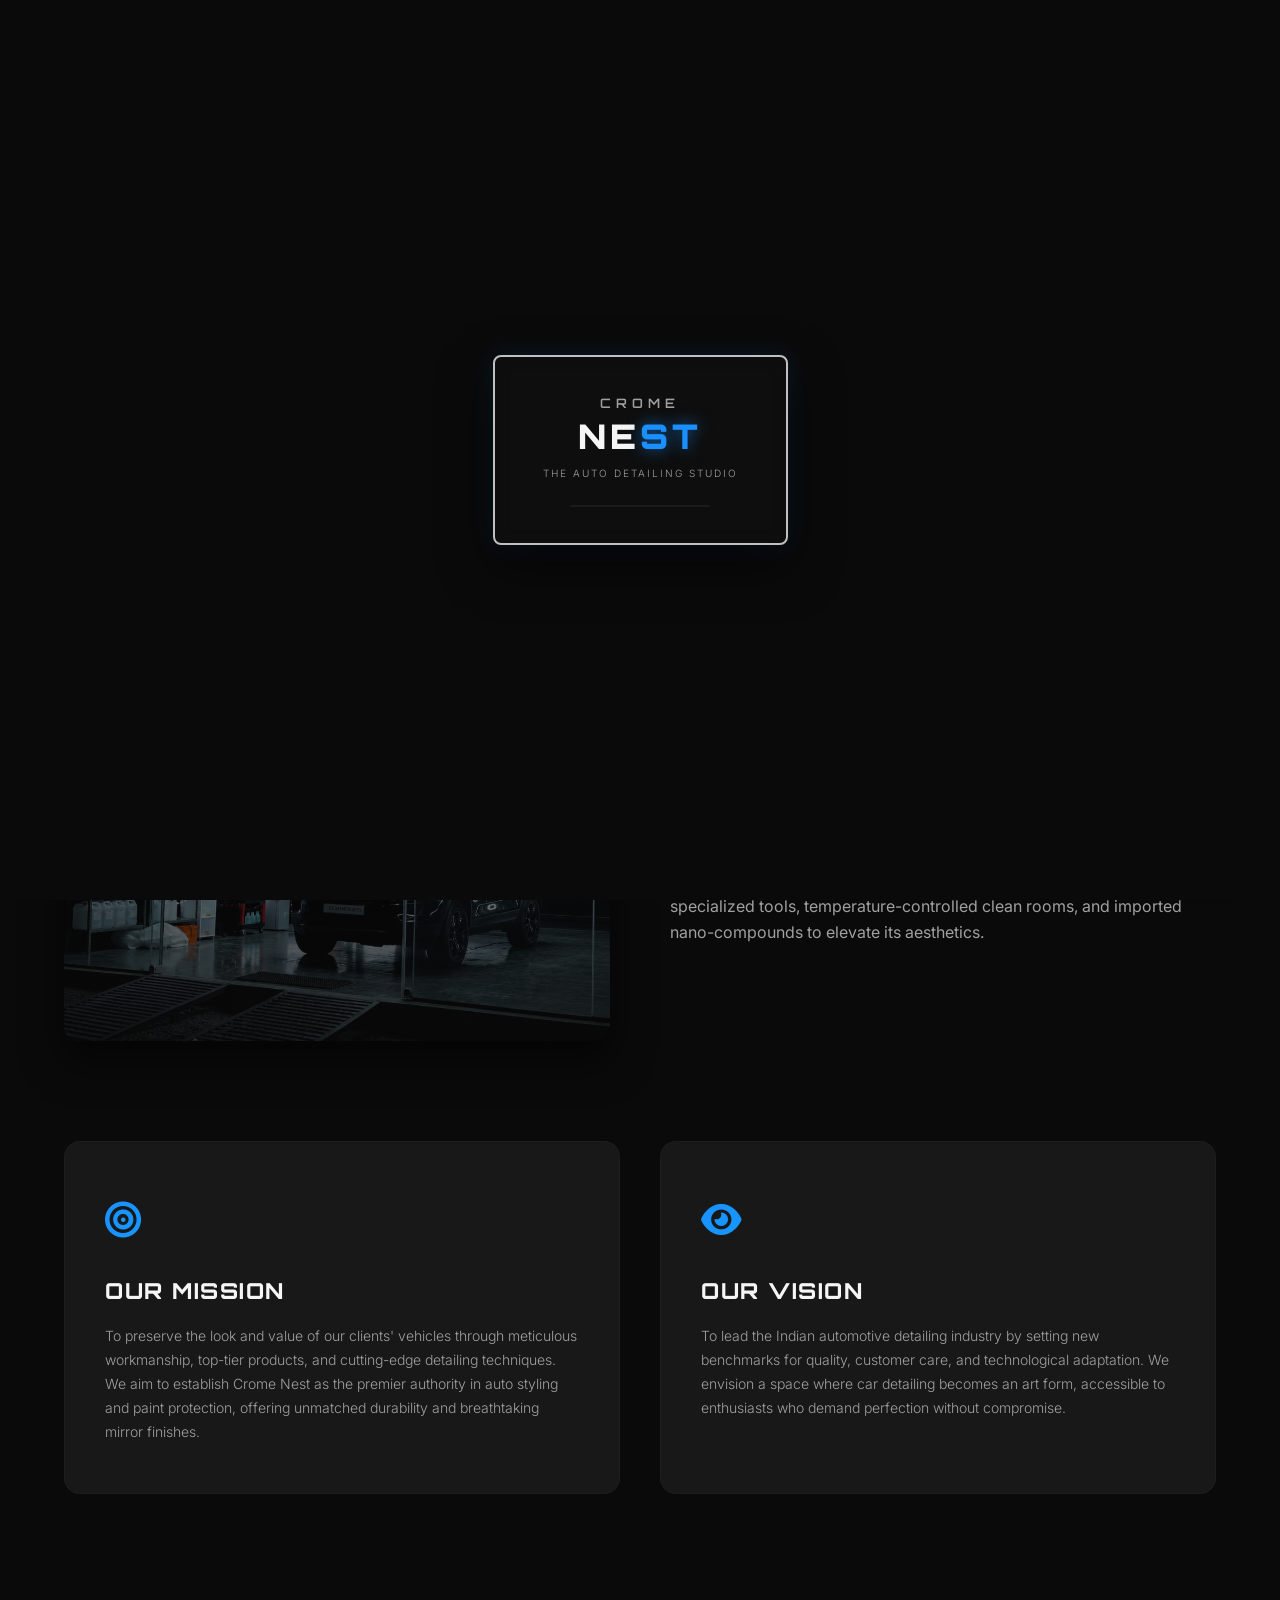
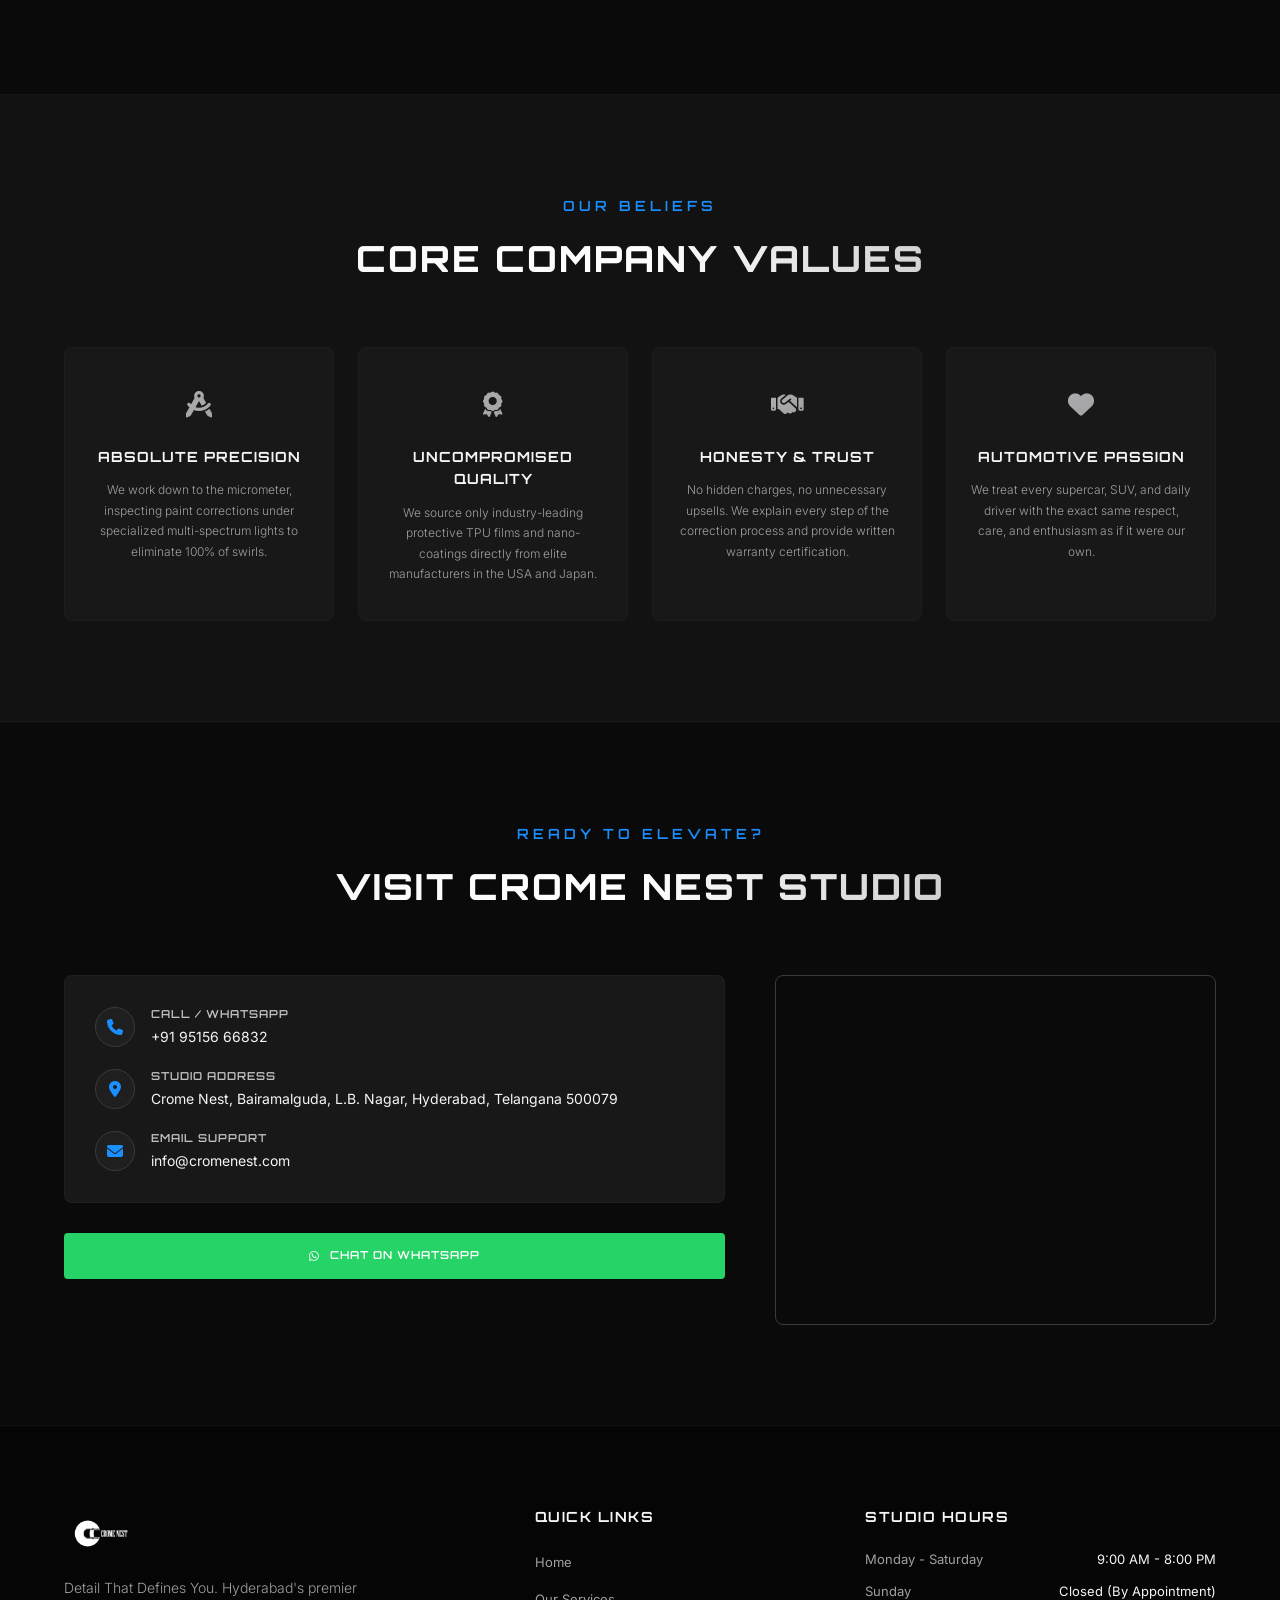
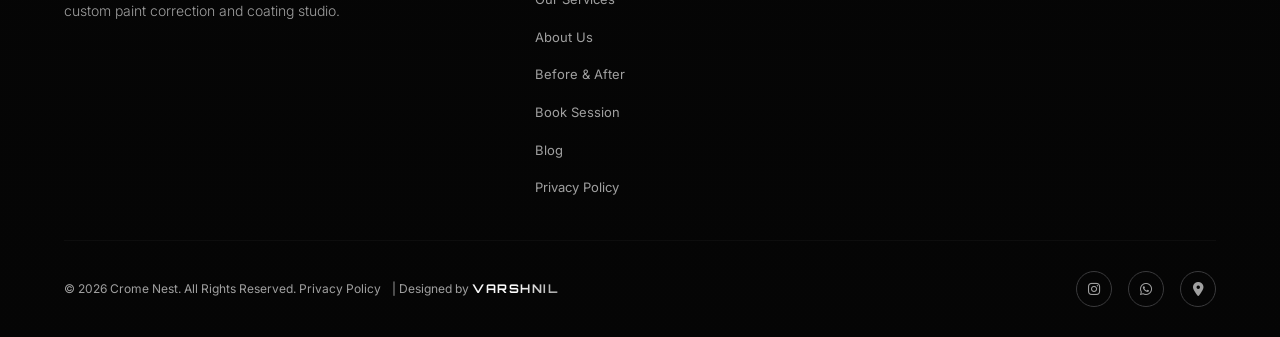
==== commit 4a489b96: "docs: implement SEO fixes, phone normalization, pricing badges, transformations carousel, FAQ accord" ====
--- a/about.html
+++ b/about.html
@@ -15,9 +15,9 @@
     <meta charset="UTF-8">
     <meta name="viewport" content="width=device-width, initial-scale=1.0">
 
-    <title>About Crome Nest | Best Car Detailing Studio in LB Nagar, Hyderabad | Ceramic Coating & PPF</title>
-
-    <meta name="description" content="Crome Nest — LB Nagar, Hyderabad's best car detailing studio. Expert ceramic coating, self-healing PPF, paint correction, interior deep cleaning & graphene coating. Premium car spa near Bairamalguda, Sai Nagar. Call +91 9515666832 to book your appointment today.">
+    <title>About Us | Crome Nest – Car Detailing Studio, Hyderabad</title>
+
+    <meta name="description" content="Learn about Crome Nest — Hyderabad’s premium car detailing studio in LB Nagar. Expert team, studio-grade equipment & certified detailing products.">
 
     <meta name="keywords" content="Crome Nest, Crome Nest Hyderabad, Crome Nest LB Nagar, Crome Nest car detailing, best car detailing LB Nagar, best car detailing Hyderabad, premium car detailing LB Nagar, ceramic coating LB Nagar, ceramic coating Hyderabad, PPF LB Nagar, PPF Hyderabad, ppf works in lb nagar, paint protection film LB Nagar, paint protection film Hyderabad, car detailing in lb nagar, car detailing near me LB Nagar, car detailing Hyderabad, paint correction LB Nagar, paint correction Hyderabad, interior car cleaning LB Nagar, interior car cleaning Hyderabad, graphene coating LB Nagar, graphene coating Hyderabad, car polishing LB Nagar, car spa LB Nagar, auto detailing Bairamalguda, car wash Sai Nagar Hyderabad, foam wash LB Nagar, car detailing studio Hyderabad, Crome Nest car detailing studio">
 
@@ -29,8 +29,8 @@
 
     <!-- ── 2. OPEN GRAPH (WhatsApp, Facebook, LinkedIn) ─────────── -->
     <meta property="og:type" content="business.business">
-    <meta property="og:title" content="About Crome Nest | Best Car Detailing Studio in LB Nagar, Hyderabad | Ceramic Coating & PPF">
-    <meta property="og:description" content="Crome Nest — LB Nagar, Hyderabad's best car detailing studio. Ceramic coating, PPF, paint correction, interior deep cleaning & graphene coating. Call +91 9515666832.">
+    <meta property="og:title" content="About Us | Crome Nest – Car Detailing Studio, Hyderabad">
+    <meta property="og:description" content="Meet the Crome Nest team — certified detailers, premium products & studio-grade equipment in LB Nagar, Hyderabad.">
     <meta property="og:url" content="https://www.cromenest.com/about.html">
     <meta property="og:site_name" content="Crome Nest">
     <meta property="og:locale" content="en_IN">
@@ -49,9 +49,9 @@
 
     <!-- ── 3. TWITTER / X CARD ──────────────────────────────────── -->
     <meta name="twitter:card" content="summary_large_image">
-    <meta name="twitter:title" content="About Us | Crome Nest | Premium Car Detailing Studio — LB Nagar, Hyderabad">
+    <meta name="twitter:title" content="About Us | Crome Nest – Car Detailing Studio, Hyderabad">
     <meta name="twitter:description"
-        content="Professional ceramic coating, PPF, paint correction & interior detailing in LB Nagar, Hyderabad. Call +91 9515666832 to book your slot.">
+        content="Meet the Crome Nest team — certified detailers, premium products & studio-grade equipment in LB Nagar, Hyderabad.">
     <meta name="twitter:image" content="https://www.cromenest.com/images/og-cover.jpg">
     <meta name="twitter:image:alt" content="Crome Nest Car Detailing Studio">
 
@@ -227,7 +227,7 @@
           "name": "How do I contact Crome Nest?",
           "acceptedAnswer": {
             "@type": "Answer",
-            "text": "You can reach Crome Nest by calling or WhatsApp at +91 9515666832, or visit us at Inner Ring Road, Sai Nagar, LB Nagar, Hyderabad."
+            "text": "You can reach Crome Nest by calling or WhatsApp at +91 95156 66832, or visit us at Inner Ring Road, Sai Nagar, LB Nagar, Hyderabad."
           }
         },
         {
@@ -251,7 +251,7 @@
           "name": "How do I book an appointment at Crome Nest?",
           "acceptedAnswer": {
             "@type": "Answer",
-            "text": "Call or WhatsApp us at +91 9515666832 or fill in the booking form on our website at cromenest.com."
+            "text": "Call or WhatsApp us at +91 95156 66832 or fill in the booking form on our website at cromenest.com."
           }
         }
       ]
@@ -320,6 +320,7 @@
                     <li><a href="about.html" class="active">About Us</a></li>
                     <li><a href="index.html#transformations">Transformations</a></li>
                     <li><a href="index.html#contact">Contact</a></li>
+                    <li><a href="blog.html">Blog</a></li>
                 </ul>
 
                 <div class="nav-cta">
@@ -488,7 +489,7 @@
                 <div class="map-container animate-element delay-1" style="height: 350px;">
                     <!-- Embedded map centered on RAMS FOAM AXE AUTO SPA L.B. Nagar -->
                     <iframe
-                        src="https://www.google.com/maps/embed?pb=!1m18!1m12!1m3!1d3808.0062402120025!2d78.540291!3d17.3433738!2m3!1f0!2f0!3f0!3m2!1i1024!2i768!4f13.1!3m3!1m2!1s0x3bcb99d07e57f099%3A0x7124b84f3d2bf487!2sRAMS%20FOAM%20AXE%20AUTO%20SPA!5e0!3m2!1sen!2sin!4v1780948240000!5m2!1sen!2sin"
+                        src="https://www.google.com/maps/embed?pb=!1m18!1m12!1m3!1d3808.0062402120025!2d78.5422244!3d17.3433674!2m3!1f0!2f0!3f0!3m2!1i1024!2i768!4f13.1!3m3!1m2!1s0x3bcb99aa813a0513%3A0xcd39bee4d7c03db0!2sCromenest+Detailing+Studio+%7C+Ceramic+Coating+%7C+PPF!5e0!3m2!1sen!2sin!4v1780948240000!5m2!1sen!2sin"
                         allowfullscreen="" loading="lazy" referrerpolicy="no-referrer-when-downgrade"
                         title="Crome Nest Studio Map Location" id="google-maps-embed-about"
                         style="width: 100%; height: 100%; border: none;">
@@ -518,6 +519,8 @@
                         <li><a href="about.html">About Us</a></li>
                         <li><a href="index.html#transformations">Before & After</a></li>
                         <li><a href="index.html#contact">Book Session</a></li>
+                        <li><a href="blog.html">Blog</a></li>
+                        <li><a href="privacy.html">Privacy Policy</a></li>
                     </ul>
                 </div>
 
@@ -531,7 +534,7 @@
             </div>
 
             <div class="footer-bottom">
-                <p>&copy; 2026 Crome Nest. All Rights Reserved. <span class="designer-credit">| Designed by <span
+                <p>&copy; 2026 Crome Nest. All Rights Reserved. <a href="privacy.html" class="footer-privacy-link">Privacy Policy</a> <span class="designer-credit">| Designed by <span
                             class="chrome-shimmer design-name">Varshnil</span></span></p>
                 <div class="footer-socials">
                     <a href="https://www.instagram.com/cromenesthyd/" class="social-icon"
--- a/style.css
+++ b/style.css
@@ -2166,3 +2166,448 @@
         display: none; /* Hide text on very small devices, keep only icon to save space */
     }
 }
+
+/* ==========================================================================
+   ADDITIONAL STYLES (PRICING BADGES, FAQ, CAROUSEL, BLOG & PRIVACY)
+   ========================================================================== */
+
+/* Service Pricing Badge */
+.service-price {
+    display: inline-flex;
+    align-items: center;
+    gap: 6px;
+    font-family: var(--font-heading);
+    font-size: 14px;
+    font-weight: 700;
+    color: var(--accent-blue);
+    margin-bottom: 20px;
+    text-transform: uppercase;
+    letter-spacing: 0.5px;
+    border: 1px solid rgba(26, 143, 255, 0.2);
+    padding: 6px 12px;
+    border-radius: 4px;
+    background: rgba(26, 143, 255, 0.05);
+    align-self: flex-start;
+    box-shadow: 0 0 10px rgba(26, 143, 255, 0.1);
+}
+
+/* Transformations Gallery Carousel */
+.gallery-carousel {
+    position: relative;
+    max-width: 1000px;
+    margin: 40px auto 0 auto;
+    overflow: hidden;
+}
+
+.gallery-track {
+    display: flex;
+    transition: transform 0.5s cubic-bezier(0.25, 1, 0.5, 1);
+    width: 100%;
+}
+
+.gallery-slide {
+    flex: 0 0 100%;
+    width: 100%;
+    display: none;
+    flex-direction: column;
+    align-items: center;
+    position: relative;
+}
+
+.gallery-slide.active {
+    display: flex;
+}
+
+.gallery-slide-label {
+    margin-top: 15px;
+    font-family: var(--font-heading);
+    font-size: 14px;
+    font-weight: 700;
+    letter-spacing: 1px;
+    text-transform: uppercase;
+    color: var(--text-primary);
+}
+
+.gallery-card {
+    position: relative;
+    width: 100%;
+    max-width: 900px;
+    aspect-ratio: 16/9;
+    border-radius: var(--border-radius-lg);
+    overflow: hidden;
+    border: 1px solid rgba(255, 255, 255, 0.05);
+    box-shadow: 0 20px 50px rgba(0, 0, 0, 0.8);
+}
+
+.gallery-card-img {
+    width: 100%;
+    height: 100%;
+    object-fit: cover;
+    display: block;
+    transition: transform 0.5s ease;
+}
+
+.gallery-card:hover .gallery-card-img {
+    transform: scale(1.03);
+}
+
+.gallery-card-overlay {
+    position: absolute;
+    bottom: 0;
+    left: 0;
+    width: 100%;
+    background: linear-gradient(to top, rgba(10, 10, 10, 0.9) 0%, rgba(10, 10, 10, 0.4) 60%, transparent 100%);
+    padding: 30px;
+    z-index: 2;
+}
+
+.gallery-badge {
+    display: inline-block;
+    padding: 4px 10px;
+    background: var(--accent-blue);
+    color: #fff;
+    font-family: var(--font-heading);
+    font-size: 10px;
+    font-weight: 700;
+    text-transform: uppercase;
+    letter-spacing: 1px;
+    border-radius: 3px;
+    margin-bottom: 10px;
+    box-shadow: 0 0 10px var(--accent-blue-glow);
+}
+
+.gallery-card-overlay p {
+    color: var(--text-secondary);
+    font-size: 14px;
+    margin: 0;
+    max-width: 600px;
+    line-height: 1.5;
+}
+
+.gallery-controls {
+    display: flex;
+    align-items: center;
+    justify-content: center;
+    gap: 30px;
+    margin-top: 30px;
+}
+
+.gallery-btn {
+    background: rgba(255, 255, 255, 0.03);
+    border: 1px solid rgba(255, 255, 255, 0.05);
+    color: var(--text-primary);
+    width: 44px;
+    height: 44px;
+    border-radius: 50%;
+    display: flex;
+    align-items: center;
+    justify-content: center;
+    cursor: pointer;
+    transition: var(--transition-smooth);
+}
+
+.gallery-btn:hover {
+    background: var(--accent-blue);
+    border-color: var(--accent-blue);
+    box-shadow: 0 0 15px var(--accent-blue-glow);
+    transform: scale(1.05);
+}
+
+.gallery-dots {
+    display: flex;
+    gap: 10px;
+}
+
+.gallery-dot {
+    background: rgba(255, 255, 255, 0.2);
+    border: none;
+    width: 10px;
+    height: 10px;
+    border-radius: 50%;
+    cursor: pointer;
+    padding: 0;
+    transition: var(--transition-smooth);
+}
+
+.gallery-dot.active {
+    background: var(--accent-blue);
+    width: 25px;
+    border-radius: 5px;
+    box-shadow: 0 0 8px var(--accent-blue-glow);
+}
+
+/* FAQ Accordion Section */
+.faq-section {
+    background-color: var(--bg-primary);
+    padding: 100px 0;
+}
+
+.faq-grid {
+    max-width: 800px;
+    margin: 40px auto 0 auto;
+    display: flex;
+    flex-direction: column;
+    gap: 16px;
+}
+
+.faq-item {
+    background: var(--bg-card);
+    border: 1px solid rgba(255, 255, 255, 0.03);
+    border-radius: var(--border-radius-md);
+    overflow: hidden;
+    transition: var(--transition-smooth);
+}
+
+.faq-item:hover {
+    border-color: rgba(26, 143, 255, 0.2);
+    box-shadow: 0 5px 15px rgba(0, 0, 0, 0.3);
+}
+
+.faq-question {
+    width: 100%;
+    background: none;
+    border: none;
+    padding: 22px 28px;
+    display: flex;
+    justify-content: space-between;
+    align-items: center;
+    color: var(--text-primary);
+    font-family: var(--font-heading);
+    font-size: 16px;
+    font-weight: 700;
+    text-align: left;
+    cursor: pointer;
+    transition: var(--transition-smooth);
+}
+
+.faq-question:hover {
+    color: var(--accent-blue);
+}
+
+.faq-question span {
+    padding-right: 15px;
+}
+
+.faq-icon {
+    font-size: 14px;
+    transition: transform 0.3s ease;
+    color: var(--text-secondary);
+}
+
+.faq-question[aria-expanded="true"] .faq-icon {
+    transform: rotate(180deg);
+    color: var(--accent-blue);
+}
+
+.faq-answer {
+    max-height: 0;
+    overflow: hidden;
+    transition: max-height 0.3s cubic-bezier(0.25, 1, 0.5, 1);
+    background: rgba(255, 255, 255, 0.01);
+}
+
+.faq-answer p {
+    padding: 0 28px 22px 28px;
+    margin: 0;
+    color: var(--text-secondary);
+    font-size: 14px;
+    line-height: 1.6;
+    font-weight: 300;
+}
+
+.faq-answer a {
+    color: var(--accent-blue);
+    text-decoration: none;
+    transition: var(--transition-smooth);
+}
+
+.faq-answer a:hover {
+    text-decoration: underline;
+}
+
+/* Blog Page Grid */
+.blog-grid {
+    display: grid;
+    grid-template-columns: repeat(3, 1fr);
+    gap: 30px;
+    margin-top: 40px;
+}
+
+.blog-card {
+    background: var(--bg-card);
+    border: 1px solid rgba(255, 255, 255, 0.03);
+    border-radius: var(--border-radius-md);
+    overflow: hidden;
+    transition: var(--transition-smooth);
+    display: flex;
+    flex-direction: column;
+}
+
+.blog-card:hover {
+    transform: translateY(-5px);
+    border-color: rgba(26, 143, 255, 0.3);
+    box-shadow: 0 10px 30px rgba(0, 0, 0, 0.5), 0 0 20px rgba(26, 143, 255, 0.1);
+}
+
+.blog-card-img-wrapper {
+    width: 100%;
+    aspect-ratio: 16/10;
+    overflow: hidden;
+    position: relative;
+}
+
+.blog-card-img {
+    width: 100%;
+    height: 100%;
+    object-fit: cover;
+    transition: transform 0.5s ease;
+}
+
+.blog-card:hover .blog-card-img {
+    transform: scale(1.05);
+}
+
+.blog-card-content {
+    padding: 24px;
+    display: flex;
+    flex-direction: column;
+    flex-grow: 1;
+}
+
+.blog-card-meta {
+    display: flex;
+    align-items: center;
+    gap: 15px;
+    font-size: 11px;
+    color: var(--text-secondary);
+    margin-bottom: 12px;
+    font-weight: 300;
+}
+
+.blog-card-meta span {
+    display: flex;
+    align-items: center;
+    gap: 5px;
+}
+
+.blog-card h3 {
+    font-family: var(--font-heading);
+    font-size: 18px;
+    font-weight: 700;
+    line-height: 1.4;
+    margin-bottom: 12px;
+    text-transform: uppercase;
+    letter-spacing: 0.5px;
+}
+
+.blog-card h3 a {
+    color: var(--text-primary);
+    text-decoration: none;
+    transition: var(--transition-smooth);
+}
+
+.blog-card h3 a:hover {
+    color: var(--accent-blue);
+}
+
+.blog-card p {
+    color: var(--text-secondary);
+    font-size: 13.5px;
+    line-height: 1.5;
+    font-weight: 300;
+    margin-bottom: 20px;
+    flex-grow: 1;
+}
+
+.blog-card-link {
+    font-family: var(--font-heading);
+    font-size: 11px;
+    text-transform: uppercase;
+    letter-spacing: 1.5px;
+    color: var(--chrome-silver);
+    display: inline-flex;
+    align-items: center;
+    gap: 6px;
+    font-weight: 600;
+    text-decoration: none;
+    transition: var(--transition-smooth);
+}
+
+.blog-card-link i {
+    font-size: 9px;
+    transition: var(--transition-smooth);
+}
+
+.blog-card:hover .blog-card-link {
+    color: var(--accent-blue);
+}
+
+.blog-card:hover .blog-card-link i {
+    transform: translateX(4px);
+}
+
+/* Privacy Page / Terms of Service Styles */
+.policy-content-section {
+    background-color: var(--bg-primary);
+    padding: 80px 0;
+}
+
+.policy-card {
+    background: var(--bg-card);
+    border: 1px solid rgba(255, 255, 255, 0.03);
+    border-radius: var(--border-radius-lg);
+    padding: 50px;
+    max-width: 900px;
+    margin: 0 auto;
+    box-shadow: 0 15px 40px rgba(0,0,0,0.5);
+}
+
+.policy-card h2 {
+    font-family: var(--font-heading);
+    font-size: 20px;
+    font-weight: 700;
+    margin-top: 30px;
+    margin-bottom: 15px;
+    color: var(--text-primary);
+    text-transform: uppercase;
+    letter-spacing: 0.5px;
+    border-left: 3px solid var(--accent-blue);
+    padding-left: 12px;
+}
+
+.policy-card p, .policy-card ul {
+    color: var(--text-secondary);
+    font-size: 14.5px;
+    line-height: 1.7;
+    margin-bottom: 20px;
+    font-weight: 300;
+}
+
+.policy-card ul {
+    padding-left: 20px;
+}
+
+.policy-card li {
+    margin-bottom: 8px;
+}
+
+.policy-card p strong {
+    color: var(--text-primary);
+}
+
+@media (max-width: 991px) {
+    .blog-grid {
+        grid-template-columns: repeat(2, 1fr);
+    }
+}
+
+@media (max-width: 768px) {
+    .blog-grid {
+        grid-template-columns: 1fr;
+    }
+    
+    .policy-card {
+        padding: 30px 20px;
+    }
+}
+
